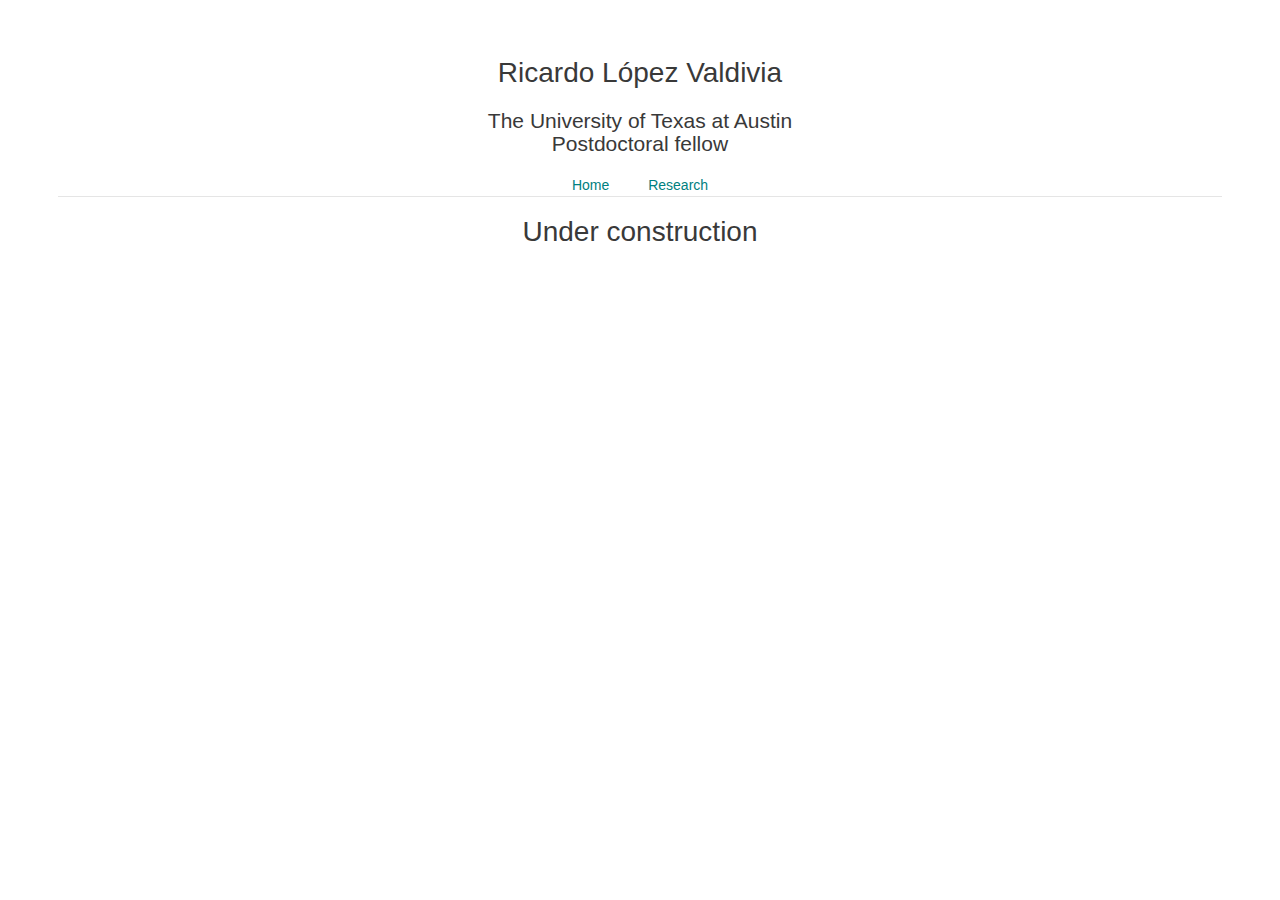
==== research.html @ 1ab2a613 "Update" ====
<!doctype html>
<html>
  <head>
    <meta charset="utf-8">
    <meta http-equiv="X-UA-Compatible" content="chrome=1">
    <title>Research</title>

    <link rel="stylesheet" href="stylesheets/styles.css">
    <link rel="stylesheet" href="stylesheets/pygment_trac.css">
    <meta name="viewport" content="width=device-width">
    <!--[if lt IE 9]>
    <script src="//html5shiv.googlecode.com/svn/trunk/html5.js"></script>
    <![endif]-->
  </head>
<body>
<center>
<h1> Ricardo López Valdivia</h1>
<h2>The University of Texas at Austin  <br> Postdoctoral fellow </h2>
<a href="index.html">Home</a>  &nbsp;&nbsp;    &nbsp;&nbsp;  &nbsp;&nbsp; <a href="research.html">Research</a> </center>

<hr>

<center>
<h1>Under construction</h1>
</center>
</body>
</html>
---- stylesheets/styles.css ----
body {
  background-color: #fff;
  padding:50px;
  font: 14px/1.5 -apple-system, BlinkMacSystemFont, "Segoe UI", Roboto, Oxygen, Ubuntu, Cantarell, "Fira Sans", "Droid Sans", "Helvetica Neue", Arial, sans-serif, "Apple Color Emoji", "Segoe UI Emoji", "Segoe UI Symbol";
  color:#595959;
  font-weight:400;
}

h1, h2, h3, h4, h5, h6 {
  color:#222;
  margin:0 0 20px;
}

p, ul, ol, table, pre, dl {
  margin:0 0 20px;
}

h1, h2, h3 {
  line-height:1.1;
}

h1 {
    color:#393939;
    font-weight: 500;
    font-size=80px
   
}

h2 {
  color:#393939;
  font-weight: 500;
  font-size=80px
}

h3, h4, h5, h6 {
  color:#494949;
  font-weight: 500;
}



a {
  color:#008080;
  text-decoration:none;
}

a:hover {
  color:#069;
}

a small {
  font-size:11px;
  color:#777;
  margin-top:-0.3em;
  display:block;
}

a:hover small {
  color:#777;
}

.wrapper {
  width:860px;
  margin:0 auto;
}

blockquote {
  border-left:1px solid #e5e5e5;
  margin:0;
  padding:0 0 0 20px;
  font-style:italic;
}

code, pre {
  font-family:Monaco, Bitstream Vera Sans Mono, Lucida Console, Terminal, Consolas, Liberation Mono, DejaVu Sans Mono, Courier New, monospace;
  color:#333;
}

pre {
  padding:8px 15px;
  background: #f8f8f8;
  border-radius:5px;
  border:1px solid #e5e5e5;
  overflow-x: auto;
}

table {
  width:100%;
  border-collapse:collapse;
}

th, td {
  text-align:left;
  padding:5px 10px;
  border-bottom:1px solid #e5e5e5;
}

dt {
  color:#444;
  font-weight:500;
}

th {
  color:#444;
}

img {
  max-width:100%;
}

header {
  width:270px;
  float:left;
  position:fixed;
  -webkit-font-smoothing:subpixel-antialiased;
}

header ul {
  list-style:none;
  height:40px;
  padding:0;
  background: #f4f4f4;
  border-radius:5px;
  border:1px solid #e0e0e0;
  width:270px;
}



strong {
  color:#222;
  font-weight:500;
}


section {
  width:500px;
  float:right;
  padding-bottom:50px;
}

small {
  font-size:11px;
}

hr {
  border:0;
  background:#e5e5e5;
  height:1px;
  margin:0 0 20px;
}

footer {
  width:270px;
  float:left;
  position:fixed;
  bottom:50px;
  -webkit-font-smoothing:subpixel-antialiased;
}

@media print, screen and (max-width: 960px) {

  div.wrapper {
    width:auto;
    margin:0;
  }

  header, section, footer {
    float:none;
    position:static;
    width:auto;
  }

  header {
    padding-right:320px;
  }

  section {
    border:1px solid #e5e5e5;
    border-width:1px 0;
    padding:20px 0;
    margin:0 0 20px;
  }

  header a small {
    display:inline;
  }

  header ul {
    position:absolute;
    right:50px;
    top:52px;
  }
}

@media print, screen and (max-width: 720px) {
  body {
    word-wrap:break-word;
  }

  header {
    padding:0;
  }

  header ul, header p.view {
    position:static;
  }

  pre, code {
    word-wrap:normal;
  }
}

@media print, screen and (max-width: 480px) {
  body {
    padding:15px;
  }

  header ul {
    width:99%;
  }

  header li, header ul li + li + li {
    width:33%;
  }
}

@media print {
  body {
    padding:0.4in;
    font-size:12pt;
    color:#444;
  }
}
---- stylesheets/pygment_trac.css ----
.highlight  { background: #ffffff; }
.highlight .c { color: #999988; font-style: italic } /* Comment */
.highlight .err { color: #a61717; background-color: #e3d2d2 } /* Error */
.highlight .k { font-weight: bold } /* Keyword */
.highlight .o { font-weight: bold } /* Operator */
.highlight .cm { color: #999988; font-style: italic } /* Comment.Multiline */
.highlight .cp { color: #999999; font-weight: bold } /* Comment.Preproc */
.highlight .c1 { color: #999988; font-style: italic } /* Comment.Single */
.highlight .cs { color: #999999; font-weight: bold; font-style: italic } /* Comment.Special */
.highlight .gd { color: #000000; background-color: #ffdddd } /* Generic.Deleted */
.highlight .gd .x { color: #000000; background-color: #ffaaaa } /* Generic.Deleted.Specific */
.highlight .ge { font-style: italic } /* Generic.Emph */
.highlight .gr { color: #aa0000 } /* Generic.Error */
.highlight .gh { color: #999999 } /* Generic.Heading */
.highlight .gi { color: #000000; background-color: #ddffdd } /* Generic.Inserted */
.highlight .gi .x { color: #000000; background-color: #aaffaa } /* Generic.Inserted.Specific */
.highlight .go { color: #888888 } /* Generic.Output */
.highlight .gp { color: #555555 } /* Generic.Prompt */
.highlight .gs { font-weight: bold } /* Generic.Strong */
.highlight .gu { color: #800080; font-weight: bold; } /* Generic.Subheading */
.highlight .gt { color: #aa0000 } /* Generic.Traceback */
.highlight .kc { font-weight: bold } /* Keyword.Constant */
.highlight .kd { font-weight: bold } /* Keyword.Declaration */
.highlight .kn { font-weight: bold } /* Keyword.Namespace */
.highlight .kp { font-weight: bold } /* Keyword.Pseudo */
.highlight .kr { font-weight: bold } /* Keyword.Reserved */
.highlight .kt { color: #445588; font-weight: bold } /* Keyword.Type */
.highlight .m { color: #009999 } /* Literal.Number */
.highlight .s { color: #d14 } /* Literal.String */
.highlight .na { color: #008080 } /* Name.Attribute */
.highlight .nb { color: #0086B3 } /* Name.Builtin */
.highlight .nc { color: #445588; font-weight: bold } /* Name.Class */
.highlight .no { color: #008080 } /* Name.Constant */
.highlight .ni { color: #800080 } /* Name.Entity */
.highlight .ne { color: #990000; font-weight: bold } /* Name.Exception */
.highlight .nf { color: #990000; font-weight: bold } /* Name.Function */
.highlight .nn { color: #555555 } /* Name.Namespace */
.highlight .nt { color: #000080 } /* Name.Tag */
.highlight .nv { color: #008080 } /* Name.Variable */
.highlight .ow { font-weight: bold } /* Operator.Word */
.highlight .w { color: #bbbbbb } /* Text.Whitespace */
.highlight .mf { color: #009999 } /* Literal.Number.Float */
.highlight .mh { color: #009999 } /* Literal.Number.Hex */
.highlight .mi { color: #009999 } /* Literal.Number.Integer */
.highlight .mo { color: #009999 } /* Literal.Number.Oct */
.highlight .sb { color: #d14 } /* Literal.String.Backtick */
.highlight .sc { color: #d14 } /* Literal.String.Char */
.highlight .sd { color: #d14 } /* Literal.String.Doc */
.highlight .s2 { color: #d14 } /* Literal.String.Double */
.highlight .se { color: #d14 } /* Literal.String.Escape */
.highlight .sh { color: #d14 } /* Literal.String.Heredoc */
.highlight .si { color: #d14 } /* Literal.String.Interpol */
.highlight .sx { color: #d14 } /* Literal.String.Other */
.highlight .sr { color: #009926 } /* Literal.String.Regex */
.highlight .s1 { color: #d14 } /* Literal.String.Single */
.highlight .ss { color: #990073 } /* Literal.String.Symbol */
.highlight .bp { color: #999999 } /* Name.Builtin.Pseudo */
.highlight .vc { color: #008080 } /* Name.Variable.Class */
.highlight .vg { color: #008080 } /* Name.Variable.Global */
.highlight .vi { color: #008080 } /* Name.Variable.Instance */
.highlight .il { color: #009999 } /* Literal.Number.Integer.Long */

.type-csharp .highlight .k { color: #0000FF }
.type-csharp .highlight .kt { color: #0000FF }
.type-csharp .highlight .nf { color: #000000; font-weight: normal }
.type-csharp .highlight .nc { color: #2B91AF }
.type-csharp .highlight .nn { color: #000000 }
.type-csharp .highlight .s { color: #A31515 }
.type-csharp .highlight .sc { color: #A31515 }
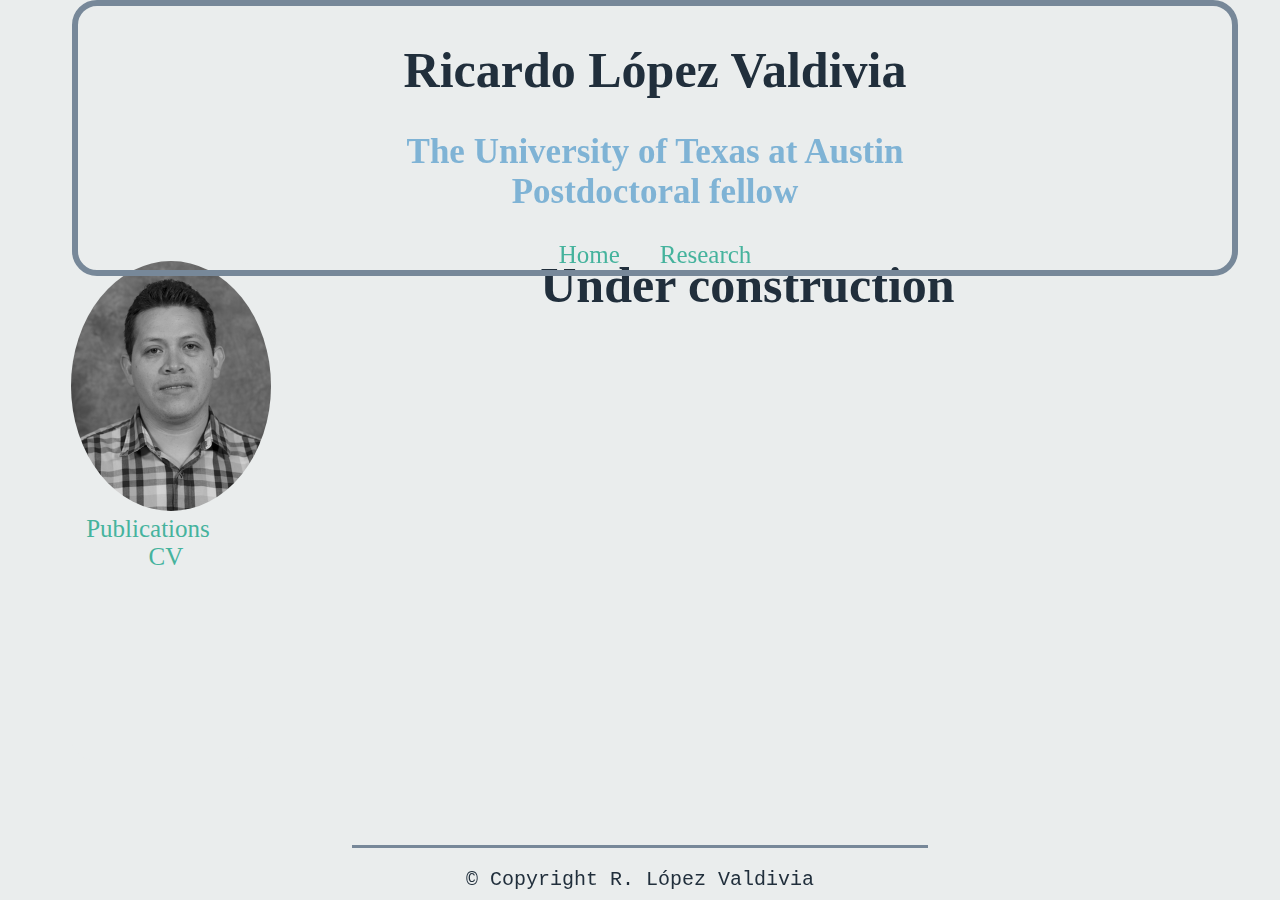
==== commit 846c21fc: "init commit" ====
--- a/research.html
+++ b/research.html
@@ -12,17 +12,37 @@
     <script src="//html5shiv.googlecode.com/svn/trunk/html5.js"></script>
     <![endif]-->
   </head>
+
 <body>
+
+<div class="header-content">
+<div class="header">
 <center>
 <h1> Ricardo López Valdivia</h1>
-<h2>The University of Texas at Austin  <br> Postdoctoral fellow </h2>
-<a href="index.html">Home</a>  &nbsp;&nbsp;    &nbsp;&nbsp;  &nbsp;&nbsp; <a href="research.html">Research</a> </center>
+<h2>    The University of Texas at Austin  <br> Postdoctoral fellow </h2>
+<a href="index.html">Home</a>  &nbsp;&nbsp;    &nbsp;&nbsp;  &nbsp;&nbsp; <a href="research.html">Research</a> </center> 
 
-<hr>
+</div>
+</div>
 
+<aside>
 <center>
-<h1>Under construction</h1>
+
+<img src='pics/me-bw.jpg' alt:"photo of me" width="200" height="250"><br>
+<a href="https://ui.adsabs.harvard.edu/public-libraries/Tk44fOp6SC6PSocetpSF9g" target='_blank'>Publications</a>  &nbsp;&nbsp;    &nbsp;&nbsp;  &nbsp;&nbsp; <a href="cv_breve.pdf" target='_blank'>CV</a> </center> 
 </center>
+</aside>
+
+<section>  
+<h1 align='center'>Under construction</h1>
+</center>
+</section>
+
+<div class="footer">
+<hr class="small">
+<p style="font-family:courier; font-size:20px;">&copy; Copyright R. López Valdivia </p>
+
+
 </body>
 </html>  
 
--- a/stylesheets/styles.css
+++ b/stylesheets/styles.css
@@ -1,234 +1,108 @@
 body {
-  background-color: #fff;
-  padding:50px;
-  font: 14px/1.5 -apple-system, BlinkMacSystemFont, "Segoe UI", Roboto, Oxygen, Ubuntu, Cantarell, "Fira Sans", "Droid Sans", "Helvetica Neue", Arial, sans-serif, "Apple Color Emoji", "Segoe UI Emoji", "Segoe UI Symbol";
-  color:#595959;
-  font-weight:400;
-}
-
-h1, h2, h3, h4, h5, h6 {
-  color:#222;
-  margin:0 0 20px;
-}
-
-p, ul, ol, table, pre, dl {
-  margin:0 0 20px;
-}
-
-h1, h2, h3 {
-  line-height:1.1;
+    background-color: #EAEDED;
+    
 }
 
 h1 {
-    color:#393939;
-    font-weight: 500;
-    font-size=80px
-   
+   font-size: 50px;
+   color: #212F3C;
 }
 
 h2 {
-  color:#393939;
-  font-weight: 500;
-  font-size=80px
-}
-
-h3, h4, h5, h6 {
-  color:#494949;
-  font-weight: 500;
+    font-size: 35px;
+    color: #7FB3D5;
 }
 
 
-
-a {
-  color:#008080;
-  text-decoration:none;
-}
-
-a:hover {
-  color:#069;
-}
-
-a small {
-  font-size:11px;
-  color:#777;
-  margin-top:-0.3em;
-  display:block;
-}
-
-a:hover small {
-  color:#777;
-}
-
-.wrapper {
-  width:860px;
-  margin:0 auto;
-}
-
-blockquote {
-  border-left:1px solid #e5e5e5;
-  margin:0;
-  padding:0 0 0 20px;
-  font-style:italic;
-}
-
-code, pre {
-  font-family:Monaco, Bitstream Vera Sans Mono, Lucida Console, Terminal, Consolas, Liberation Mono, DejaVu Sans Mono, Courier New, monospace;
-  color:#333;
-}
-
-pre {
-  padding:8px 15px;
-  background: #f8f8f8;
-  border-radius:5px;
-  border:1px solid #e5e5e5;
-  overflow-x: auto;
-}
-
-table {
-  width:100%;
-  border-collapse:collapse;
-}
-
-th, td {
-  text-align:left;
-  padding:5px 10px;
-  border-bottom:1px solid #e5e5e5;
-}
-
-dt {
-  color:#444;
-  font-weight:500;
-}
-
-th {
-  color:#444;
-}
-
-img {
-  max-width:100%;
-}
-
-header {
-  width:270px;
-  float:left;
-  position:fixed;
-  -webkit-font-smoothing:subpixel-antialiased;
-}
-
-header ul {
-  list-style:none;
-  height:40px;
-  padding:0;
-  background: #f4f4f4;
-  border-radius:5px;
-  border:1px solid #e0e0e0;
-  width:270px;
+.backimage {
+    background-image: url('../pics/IMG_0580-2.jpg');
+    background-repeat: no-repeat;
+    border: 1px solid blue;
+    width: 600px;
+    height: 300px;
+    order:2;
 }
 
 
+.header-content{width:100%; position:fixed; top:0px;}
 
-strong {
-  color:#222;
-  font-weight:500;
+.header {
+  width:90%;  
+  text-align: center;
+/*  background-image:url("../pics/IMG_0580-2.jpg"); 
+  background-repeat: no-repeat;/*#f59b42; /*#ffffff; 
+  background-position: center;
+  background-width: 600px; */
+  height:10%;
+  padding:1px;
+  border: 6px solid #778899;
+  border-radius: 25px;
+  margin-left:5%;
+}
+
+a {
+  text-decoration:none;
+  color:#45B39D;
+  font-size:25px;
+}
+
+hr.large {
+    height: 5px;
+    width:90%;
+    background-color:#1777bf;
+    border:none;
 }
 
 
-section {
-  width:500px;
-  float:right;
-  padding-bottom:50px;
+hr.small {
+    height: 3px;
+    width:45%;
+    background-color:#778899;
+    border:none;
 }
 
-small {
-  font-size:11px;
+.footer {
+  position: fixed;
+  left: 0;
+  bottom: 0;
+  width: 100%;
+  height: 7%;
+  text-align: center;
+  display: inline-block;
 }
 
-hr {
-  border:0;
-  background:#e5e5e5;
-  height:1px;
-  margin:0 0 20px;
+section {
+    margin-top:17%;
+    width: 75%;
+    background: #EAEDED;
+    margin-right:4%;
+    float:right;
+    height:30%;
+    overflow: scroll;
+    
+}
+aside {
+    margin-top:20%;
+    float: left;  
+    width: 15%;
+    background: #EAEDED;
+    margin-left:5%;
+    height: 500px;
+    border-radius: 25px;
 }
 
-footer {
-  width:270px;
-  float:left;
-  position:fixed;
-  bottom:50px;
-  -webkit-font-smoothing:subpixel-antialiased;
+              
+img {
+  border-radius: 50%;
 }
 
-@media print, screen and (max-width: 960px) {
+p {
+  font-size:25px;
+  color: #212F3C
 
-  div.wrapper {
-    width:auto;
-    margin:0;
-  }
-
-  header, section, footer {
-    float:none;
-    position:static;
-    width:auto;
-  }
-
-  header {
-    padding-right:320px;
-  }
-
-  section {
-    border:1px solid #e5e5e5;
-    border-width:1px 0;
-    padding:20px 0;
-    margin:0 0 20px;
-  }
-
-  header a small {
-    display:inline;
-  }
-
-  header ul {
-    position:absolute;
-    right:50px;
-    top:52px;
-  }
 }
 
-@media print, screen and (max-width: 720px) {
-  body {
-    word-wrap:break-word;
-  }
-
-  header {
-    padding:0;
-  }
-
-  header ul, header p.view {
-    position:static;
-  }
-
-  pre, code {
-    word-wrap:normal;
-  }
+ul {
+   font-size:22px;
+  color: #212F3C 
 }
-
-@media print, screen and (max-width: 480px) {
-  body {
-    padding:15px;
-  }
-
-  header ul {
-    width:99%;
-  }
-
-  header li, header ul li + li + li {
-    width:33%;
-  }
-}
-
-@media print {
-  body {
-    padding:0.4in;
-    font-size:12pt;
-    color:#444;
-  }
-}
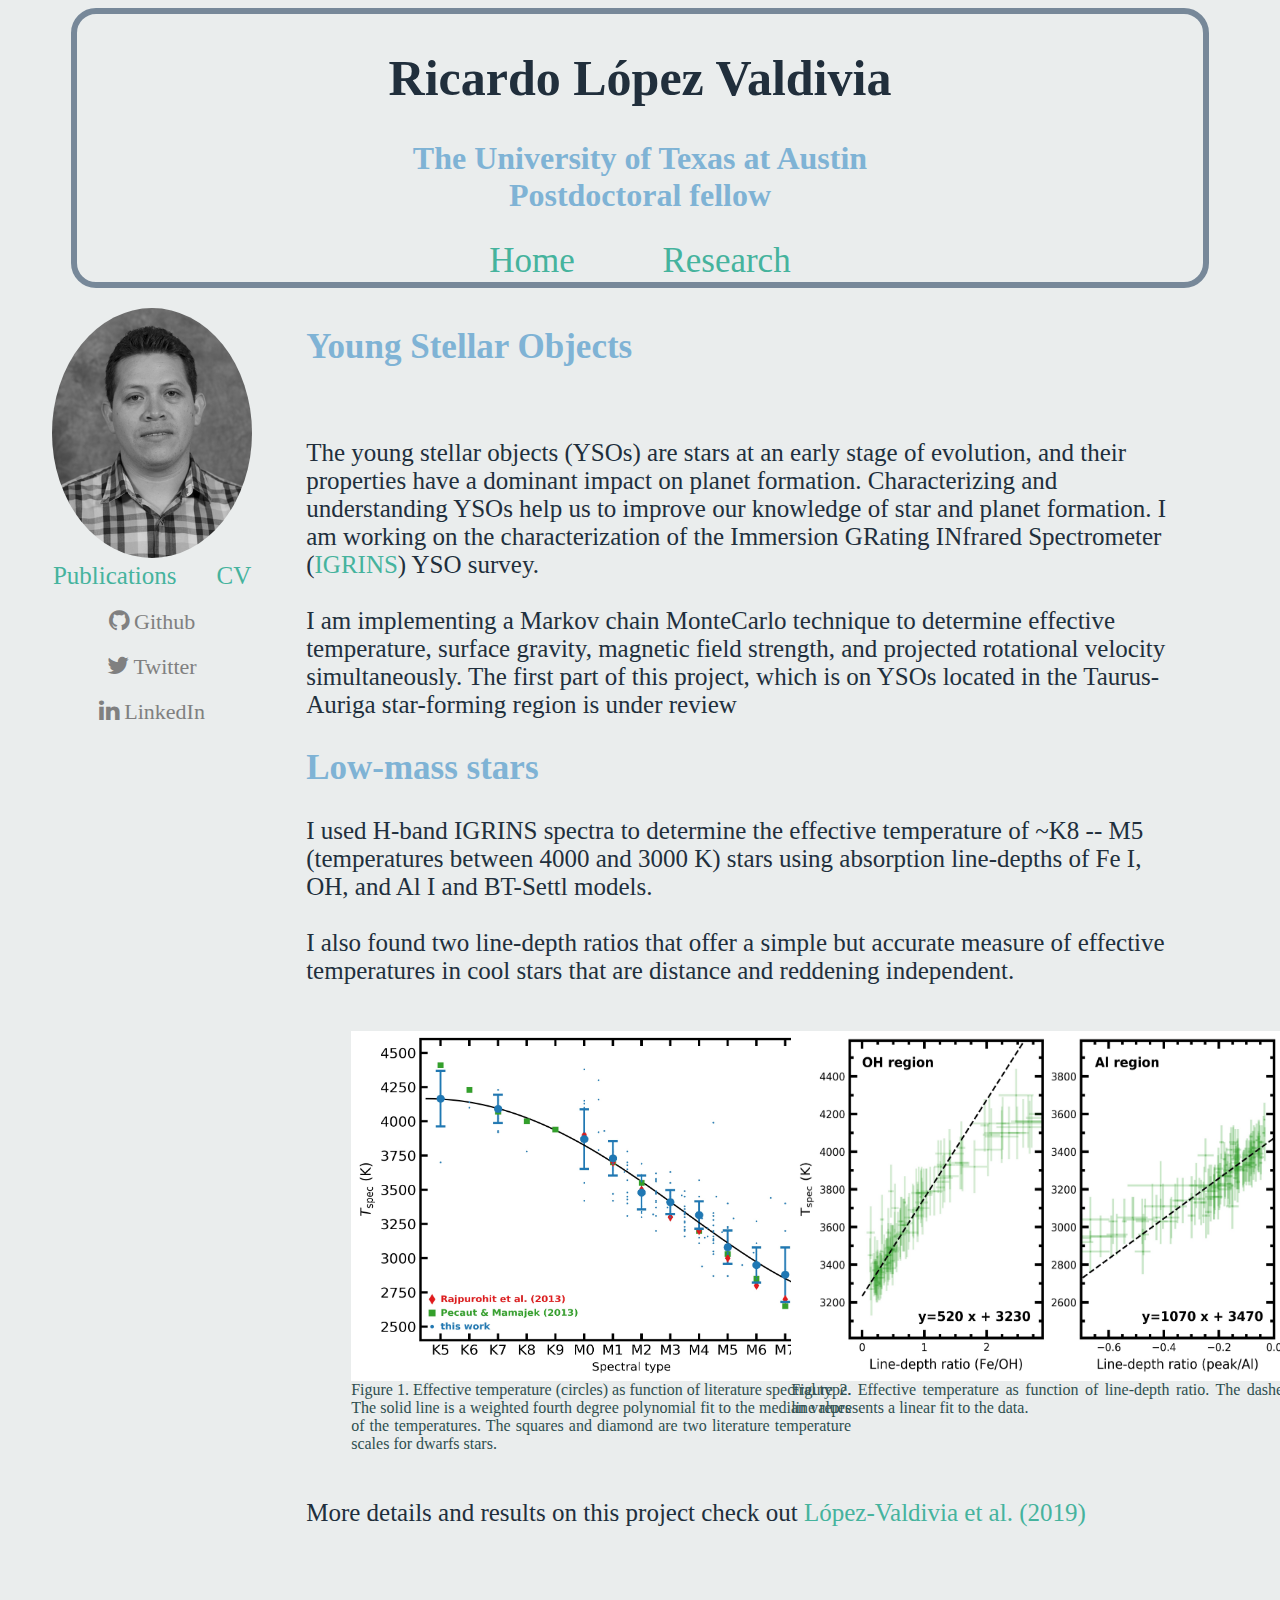
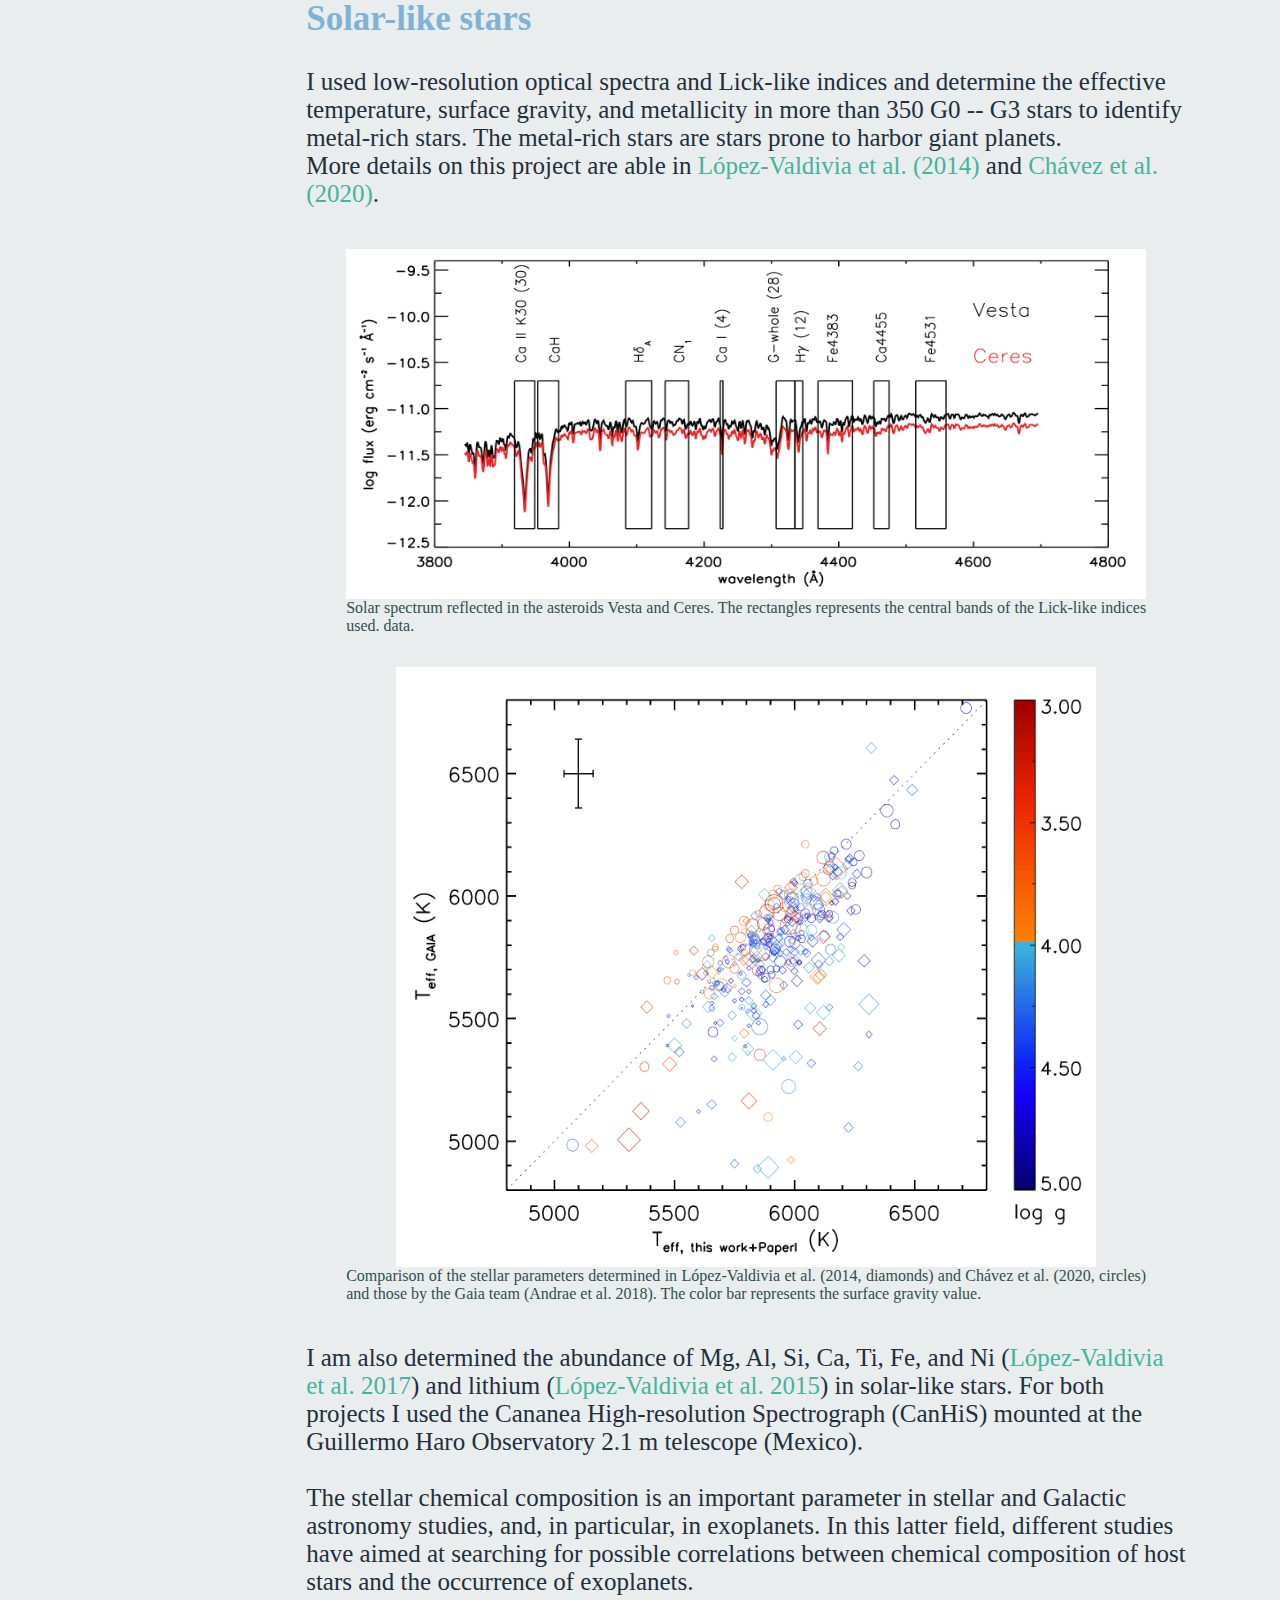
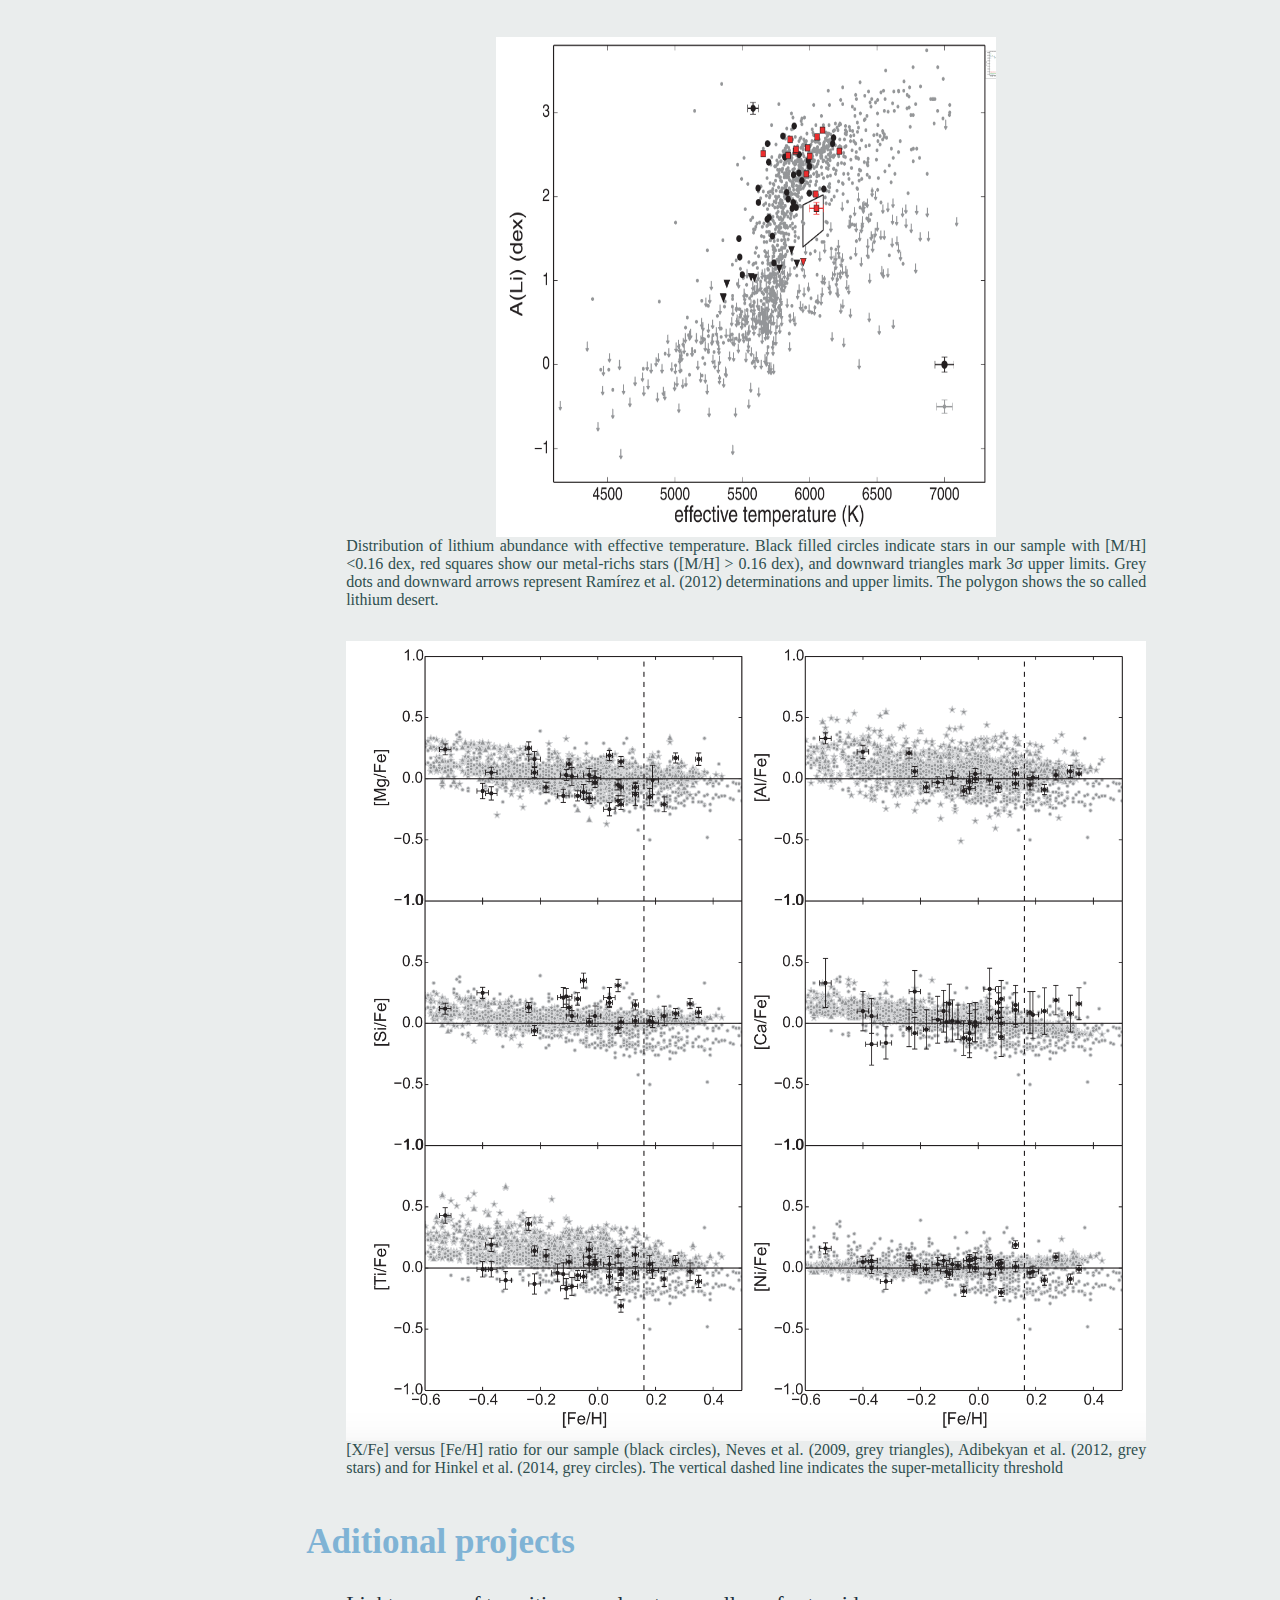
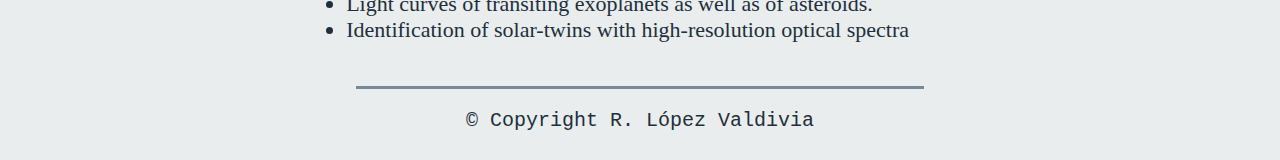
==== commit 780621d6: "Updated" ====
--- a/research.html
+++ b/research.html
@@ -1,49 +1,201 @@
+<!DOCTYPE html>
+<html lang="en">
+<head>
+<title>CSS Template</title>
+<meta charset="utf-8">
+<meta name="viewport" content="width=device-width, initial-scale=1">
 <!doctype html>
 <html>
-  <head>
-    <meta charset="utf-8">
-    <meta http-equiv="X-UA-Compatible" content="chrome=1">
-    <title>Research</title>
-
-    <link rel="stylesheet" href="stylesheets/styles.css">
-    <link rel="stylesheet" href="stylesheets/pygment_trac.css">
-    <meta name="viewport" content="width=device-width">
-    <!--[if lt IE 9]>
-    <script src="//html5shiv.googlecode.com/svn/trunk/html5.js"></script>
-    <![endif]-->
-  </head>
+<head>
+<meta charset="utf-8">
+<meta http-equiv="X-UA-Compatible" content="chrome=1">
+<title>R. Lopez-Valdivia</title>
+<link rel="stylesheet" href="stylesheets/styles.css">
+<link rel="stylesheet" href="https://cdnjs.cloudflare.com/ajax/libs/font-awesome/4.7.0/css/font-awesome.min.css">
+<meta name="viewport" content="width=device-width">
+</head>
 
 <body>
 
-<div class="header-content">
-<div class="header">
-<center>
+<!-- ============================== -->
+<!-- Seccion del header -->
+<!-- ============================== -->
+
+<header>
 <h1> Ricardo López Valdivia</h1>
-<h2>    The University of Texas at Austin  <br> Postdoctoral fellow </h2>
+<h2 style="font-size:32px">    The University of Texas at Austin  <br> Postdoctoral fellow </h2>
 <a href="index.html">Home</a>  &nbsp;&nbsp;    &nbsp;&nbsp;  &nbsp;&nbsp; <a href="research.html">Research</a> </center> 
-
-</div>
-</div>
-
-<aside>
-<center>
-
-<img src='pics/me-bw.jpg' alt:"photo of me" width="200" height="250"><br>
-<a href="https://ui.adsabs.harvard.edu/public-libraries/Tk44fOp6SC6PSocetpSF9g" target='_blank'>Publications</a>  &nbsp;&nbsp;    &nbsp;&nbsp;  &nbsp;&nbsp; <a href="cv_breve.pdf" target='_blank'>CV</a> </center> 
-</center>
-</aside>
-
-<section>  
-<h1 align='center'>Under construction</h1>
-</center>
+</header>
+
+<!-- ============================== -->
+<!-- Seccion lateral -->
+<!-- ============================== -->
+
+<section>
+  <nav>
+  <center>
+   <img src='pics/me-bw.jpg' alt:"photo of me" width="200" height="250"><br>
+<a href="https://ui.adsabs.harvard.edu/public-libraries/Tk44fOp6SC6PSocetpSF9g" target='_blank' style="font-size:25px">Publications</a>  &nbsp;&nbsp;    &nbsp;&nbsp;  &nbsp;&nbsp; <a href="cv_brevejul.pdf" target='_blank' style="font-size:25px">CV</a> </center> 
+<br>
+<center>
+<a href="https://github.com/rlopezvaldivia" target='_blank'>
+<i class="fa fa-github" style="font-size:24px;color:gray"></i></a> <a href="https://github.com/rlopezvaldivia" target='_blank' style="color:gray;font-size:22px">Github</a>  <br> <br>
+<a href="https://twitter.com/rlopezvaldivia" target='_blank'>
+<i class="fa fa-twitter" style="font-size:24px;color:gray"></i></a> <a href="https://twitter.com/rlopezvaldivia" target='_blank' style="font-size:22px;color:gray;">Twitter</a> <br> <br>
+<a href="https://www.linkedin.com/in/rlopezvaldivia/" target='_blank'>
+<i class="fa fa-linkedin" style="font-size:24px;color:gray"></i></a> <a href="https://www.linkedin.com/in/rlopezvaldivia/" target='_blank' style="font-size:22px;color:gray;">LinkedIn</a>
+</center>
+</nav>
+
+<!-- ============================== -->
+<!-- Seccion de texto -->
+<!-- ============================== -->
+
+<article>
+
+<h2 style="font-size:35px;font-family:palatino;"> Young Stellar Objects</h2> <br>
+<p>The young stellar objects (YSOs) are stars at an early stage of evolution, and their
+properties have a dominant impact on planet formation. Characterizing
+and understanding YSOs help us to improve our knowledge of star and
+planet formation.
+I am working on the characterization of the Immersion GRating INfrared Spectrometer (<a href='https://www.as.utexas.edu/astronomy/research/people/jaffe/igrins.html' target='blank'>IGRINS</a>) YSO survey.<br><br>
+I am implementing a Markov chain MonteCarlo technique to determine effective temperature, surface gravity, magnetic field strength, and projected rotational velocity simultaneously. The first part of this
+project, which is on YSOs located in the Taurus-Auriga star-forming
+region is under review
+</p>
+
+<h2 style="font-size:35px;font-family:palatino;">Low-mass stars</h2>
+<p>
+I used H-band IGRINS spectra to determine the effective temperature of ~K8 -- M5 (temperatures between 4000 and 3000 K) stars using absorption line-depths of Fe I, OH, and Al I and BT-Settl models.<br><br>
+
+I also found two line-depth ratios that offer a simple but accurate measure of effective temperatures in cool stars that are distance and reddening independent. 
+
+<div class="row">
+<div class="column">
+<figure>
+<img src='pics/scales.jpg' alt:"photo of me" width="500" height="350"
+style="border-radius:0%">
+<figcaption> Figure 1. Effective temperature
+  (circles) as function of literature spectral type. The solid line is
+  a weighted fourth degree polynomial fit to the median values of the
+  temperatures. The squares and diamond are two literature temperature
+  scales for dwarfs stars.
+</figcaption>
+</figure>
+
+</div>
+<div class="column">
+<figure>
+<img src='pics/ratios.jpg' alt:"photo of me" width="500" height="350"
+style="border-radius:0%">
+<figcaption style="color: #2F4F4F;"> Figure 2. Effective temperature as function of
+line-depth ratio. The dashed line represents a linear fit to the
+data. </figcaption>
+</figure>
+</div>
+</div>
+<p>
+More details and results on this project check out <a
+href='https://ui.adsabs.harvard.edu/abs/2019ApJ...879..105L/abstract'
+target='blank'>López-Valdivia et al. (2019)</a> 
+
+</p>
+<br>
+<h2 style="font-size:35px;font-family:palatino;">Solar-like stars</h2>
+<p>
+I used low-resolution optical spectra and Lick-like indices and
+determine the effective temperature, surface gravity, and metallicity
+in more than 350 G0 -- G3 stars  to identify metal-rich stars.  The
+metal-rich stars are stars prone to harbor giant planets.<br>
+More details on this project are able in <a
+href='https://ui.adsabs.harvard.edu/abs/2014MNRAS.444.2251L/abstract'
+target='blank'>López-Valdivia et al. (2014)</a>  and <a
+href='https://ui.adsabs.harvard.edu/abs/2020MNRAS.493.5807C/abstract'
+target='blank'>Chávez et al. (2020)</a>. <br> 
+
+<center>
+<figure>
+<img src='pics/vesta.png' alt:"photo of me" width="800" height= "350"
+style="border-radius:0%">
+<figcaption style="color: #2F4F4F;"> Solar spectrum reflected in the
+asteroids Vesta and Ceres. The rectangles represents the central bands
+of the Lick-like indices used.
+data. </figcaption>
+</figure>
+</center>
+
+<center>
+<figure>
+<img src='pics/comparison.png' alt:"photo of me" width="700" height= "600"
+style="border-radius:0%">
+<figcaption style="color: #2F4F4F;"> Comparison of the stellar
+parameters determined in López-Valdivia et al. (2014, diamonds) and Chávez et
+al. (2020, circles) and those by the Gaia team (Andrae et
+al. 2018). The color bar represents the surface gravity value. </figcaption>
+</figure>
+</center>
+
+<p>
+I am also determined the abundance of Mg, Al, Si, Ca, Ti, Fe, and Ni (<a
+href='https://ui.adsabs.harvard.edu/abs/2017MNRAS.467.2412L/abstract'
+target='blank'>López-Valdivia et al. 2017</a>) and lithium (<a
+href='https://ui.adsabs.harvard.edu/abs/2015MNRAS.451.4368L/abstract'
+target='blank'>López-Valdivia et al. 2015</a>) in solar-like
+stars. For both projects I used the Cananea High-resolution
+Spectrograph (CanHiS) mounted at the Guillermo Haro Observatory 2.1 m
+telescope (Mexico).<br><br>
+The stellar chemical composition is an important parameter in
+stellar and Galactic astronomy studies, and, in particular, in exoplanets. In this latter field, different studies
+have aimed at searching for possible correlations between chemical
+composition of host stars and the occurrence of
+exoplanets. 
+</p>
+
+<center>
+<figure>
+<img src='pics/litio.png' alt:"photo of me" width="500" height= "500"
+style="border-radius:0%">
+<figcaption style="color: #2F4F4F;">
+Distribution of lithium abundance with effective temperature. Black filled circles
+indicate stars in our sample with [M/H]<0.16 dex, red squares show our
+metal-richs stars ([M/H] > 0.16 dex), and downward triangles mark 3&sigma; upper limits. Grey dots and
+downward arrows represent Ramírez et al. (2012) determinations and
+upper limits. The polygon shows the so called lithium desert.
+</figcaption>
+</figure>
+</center>
+
+<center>
+<figure>
+<img src='pics/elements.png' alt:"photo of me" width="800" height= "800"
+style="border-radius:0%">
+<figcaption style="color: #2F4F4F;"> [X/Fe] versus [Fe/H] ratio for
+our sample (black circles), Neves et al. (2009, grey triangles),
+Adibekyan et al. (2012, grey stars) and for Hinkel et al. (2014, grey
+circles). The vertical dashed line indicates the super-metallicity
+threshold
+</figcaption>
+</figure>
+</center>
+
+
+<h2 style="font-size:35px;font-family:palatino;">Aditional
+projects</h2>
+<p>
+<ul>
+<li>Light curves of transiting exoplanets as well as of
+  asteroids.</li>
+<li>Identification of solar-twins with high-resolution optical spectra</li>
+</ul>  
+</p>
+</article>
 </section>
 
-<div class="footer">
+
+<div class= "footer">
 <hr class="small">
 <p style="font-family:courier; font-size:20px;">&copy; Copyright R. López Valdivia </p>
-
+</div>
 
 </body>
-</html>  
-
-
+</html>
--- a/stylesheets/styles.css
+++ b/stylesheets/styles.css
@@ -1,6 +1,84 @@
+* {
+  box-sizing: border-box;
+}
+
 body {
-    background-color: #EAEDED;
-    
+  background-color: #EAEDED;
+}
+
+/* Style the header */
+header {
+  background-color: #EAEDED;
+  text-align: center;
+  font-size: 35px;
+  color: white;
+  border: 6px solid #778899;
+  border-radius: 25px;
+  margin-left:5%;
+  width:90%;  
+  height:10%;
+  padding:1px;
+}
+
+/* Container for flexboxes */
+section {
+  display: -webkit-flex;
+  display: flex;
+}
+
+/* Style the navigation menu */
+nav {
+  -webkit-flex: 1;
+  -ms-flex: 1;
+  flex: 1;
+  padding: 20px;
+  background-color: #EAEDED
+}
+
+/* Style the list inside the menu */
+nav ul {
+  list-style-type: none;
+  padding: 0;
+}
+
+/* Style the content */
+article {
+  -webkit-flex: 3;
+  -ms-flex: 3;
+  flex: 3;
+  background-color: #EAEDED;
+  padding: 10px;
+  margin-right: 6%;
+}
+
+/* Style the footer */
+/* footer {
+  position: relative; 
+  left: 0;
+  bottom: 0;
+  width: 100%;
+  height: 7%;
+  text-align: center;
+  display: inline-block;
+  
+} */
+
+.footer {
+  position: relative;
+  left: 0;
+  bottom: 0;
+  width: 100%;
+  height: 7%;
+  text-align: center;
+  display: inline-block;
+}
+
+/* Responsive layout - makes the menu and the content (inside the section) sit on top of each other instead of next to each other */
+@media (max-width: 600px) {
+  section {
+    -webkit-flex-direction: column;
+    flex-direction: column;
+  }
 }
 
 h1 {
@@ -9,91 +87,25 @@
 }
 
 h2 {
-    font-size: 35px;
+    font-size: 28px;
     color: #7FB3D5;
-}
-
-
-.backimage {
-    background-image: url('../pics/IMG_0580-2.jpg');
-    background-repeat: no-repeat;
-    border: 1px solid blue;
-    width: 600px;
-    height: 300px;
-    order:2;
-}
-
-
-.header-content{width:100%; position:fixed; top:0px;}
-
-.header {
-  width:90%;  
-  text-align: center;
-/*  background-image:url("../pics/IMG_0580-2.jpg"); 
-  background-repeat: no-repeat;/*#f59b42; /*#ffffff; 
-  background-position: center;
-  background-width: 600px; */
-  height:10%;
-  padding:1px;
-  border: 6px solid #778899;
-  border-radius: 25px;
-  margin-left:5%;
 }
 
 a {
   text-decoration:none;
   color:#45B39D;
-  font-size:25px;
+  font-size:25x;
 }
 
-hr.large {
-    height: 5px;
-    width:90%;
-    background-color:#1777bf;
-    border:none;
+img {
+  border-radius: 50%;
 }
-
 
 hr.small {
     height: 3px;
     width:45%;
     background-color:#778899;
     border:none;
-}
-
-.footer {
-  position: fixed;
-  left: 0;
-  bottom: 0;
-  width: 100%;
-  height: 7%;
-  text-align: center;
-  display: inline-block;
-}
-
-section {
-    margin-top:17%;
-    width: 75%;
-    background: #EAEDED;
-    margin-right:4%;
-    float:right;
-    height:30%;
-    overflow: scroll;
-    
-}
-aside {
-    margin-top:20%;
-    float: left;  
-    width: 15%;
-    background: #EAEDED;
-    margin-left:5%;
-    height: 500px;
-    border-radius: 25px;
-}
-
-              
-img {
-  border-radius: 50%;
 }
 
 p {
@@ -106,3 +118,37 @@
    font-size:22px;
   color: #212F3C 
 }
+
+.left {
+ float: left;
+ padding: 0 10px 0 0;}
+
+.right {
+ float: right;
+ padding: 10px 0 0 0;}
+
+.column {
+  float: left;
+  width: 50%;
+  padding: 5px;
+}
+
+/* Clear floats after image containers */
+.row::after {
+  content: "";
+  clear: both;
+  display: table;
+}
+
+
+figure {
+    display: inline-block;
+    
+}
+figure img {
+    vertical-align: top;
+}
+figure figcaption {
+    text-align: justify;
+    color: #2F4F4F;"
+}
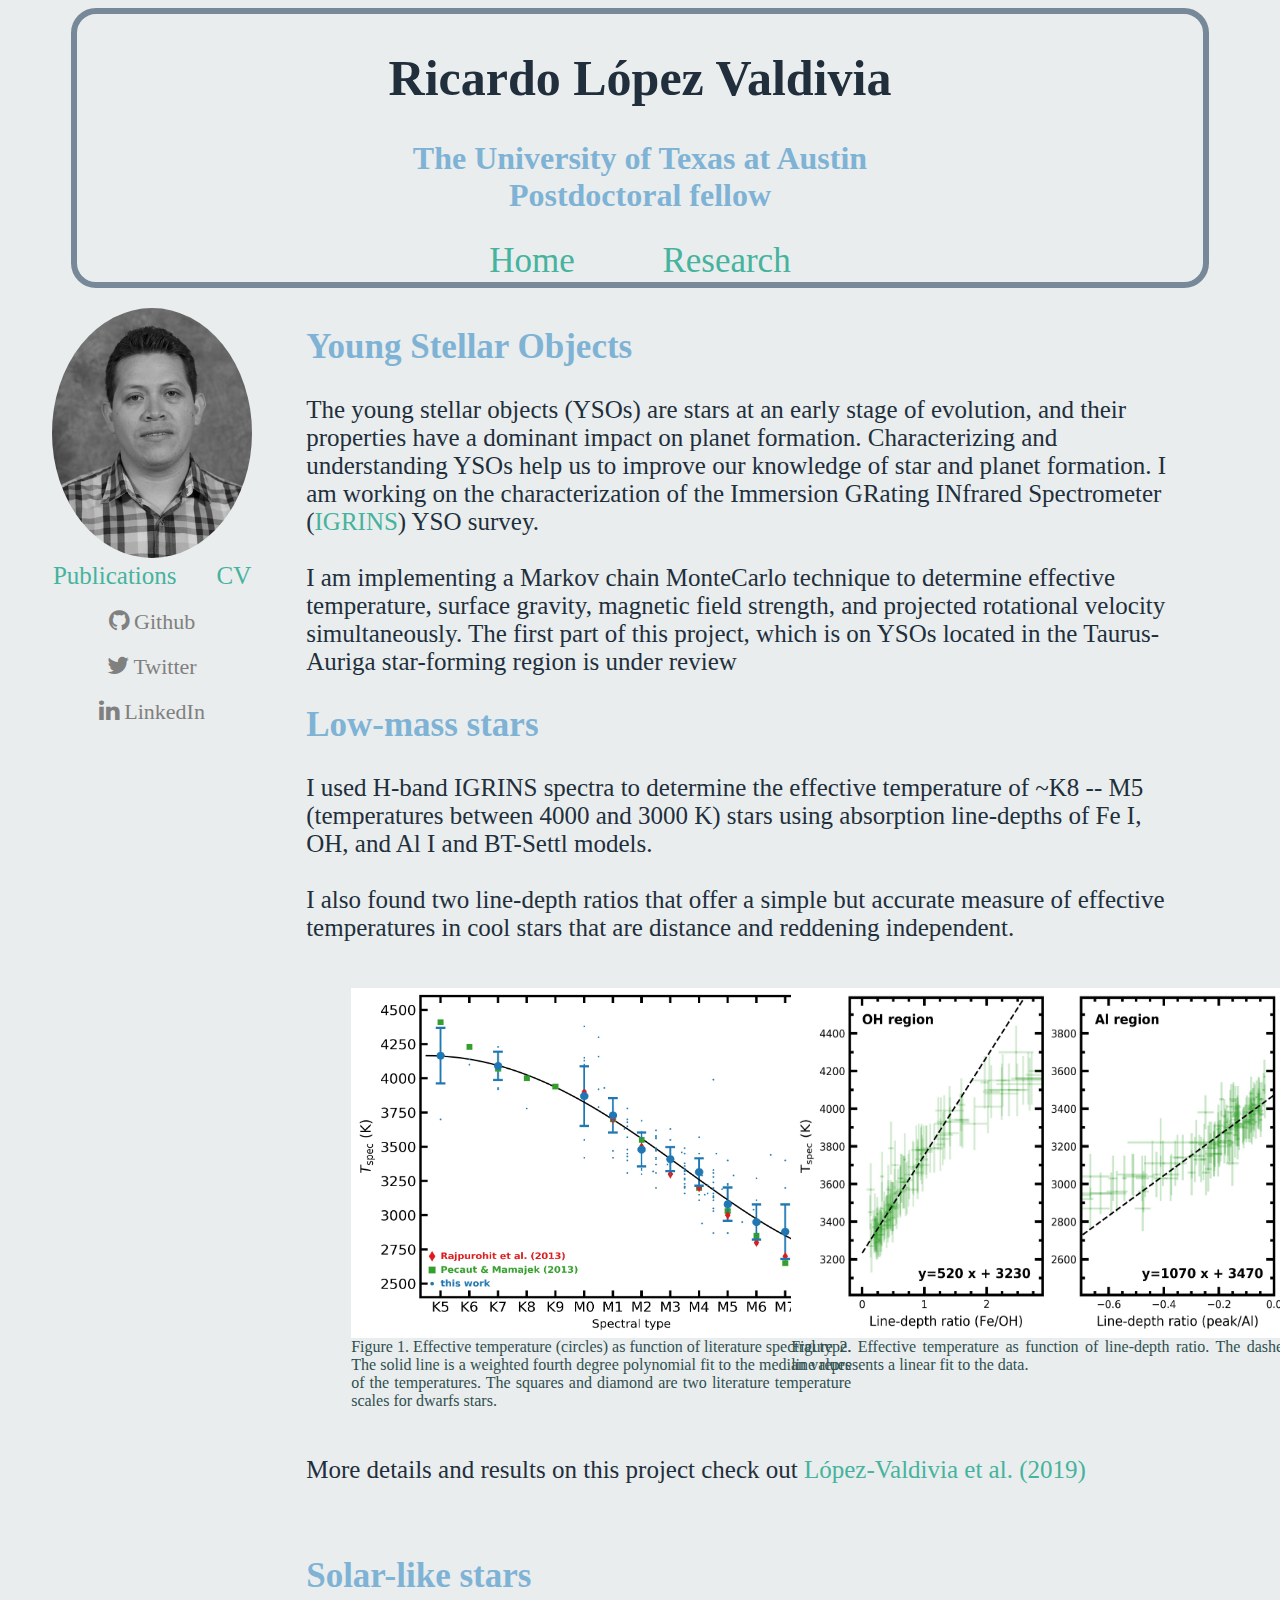
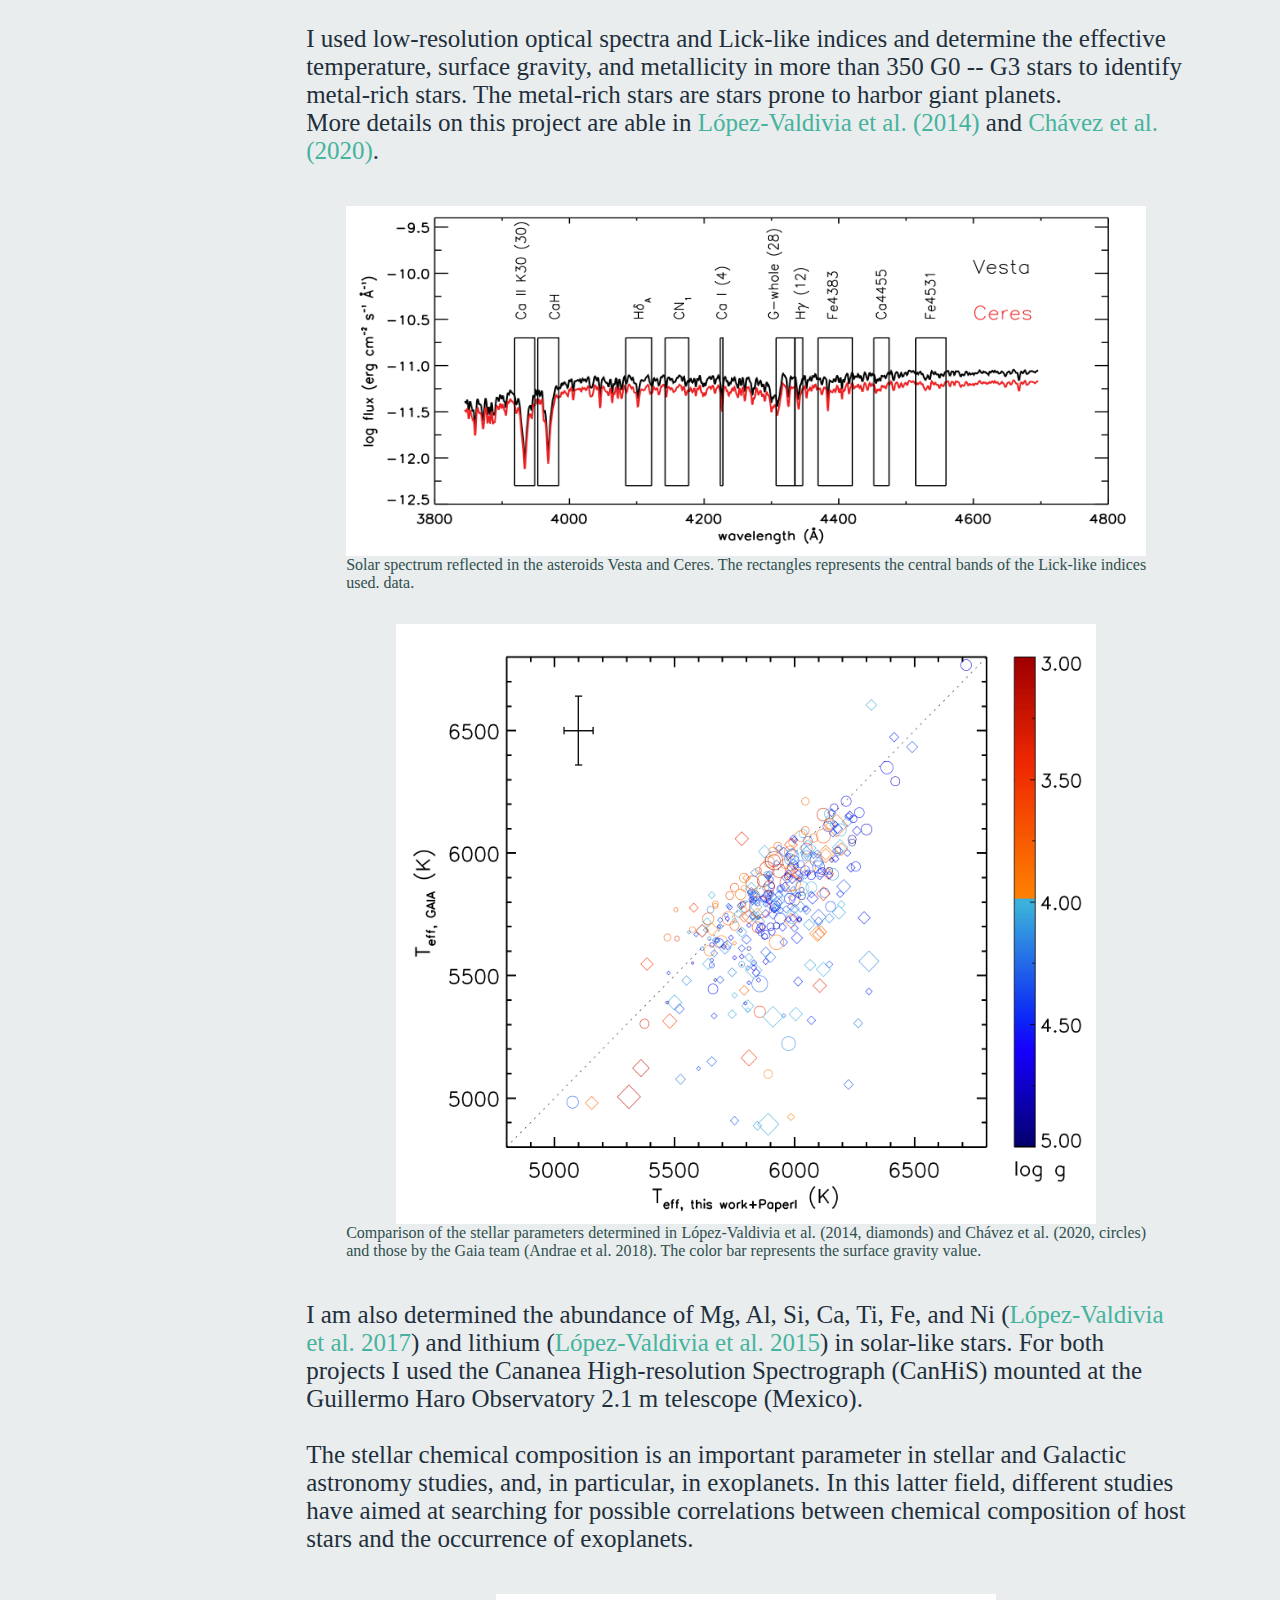
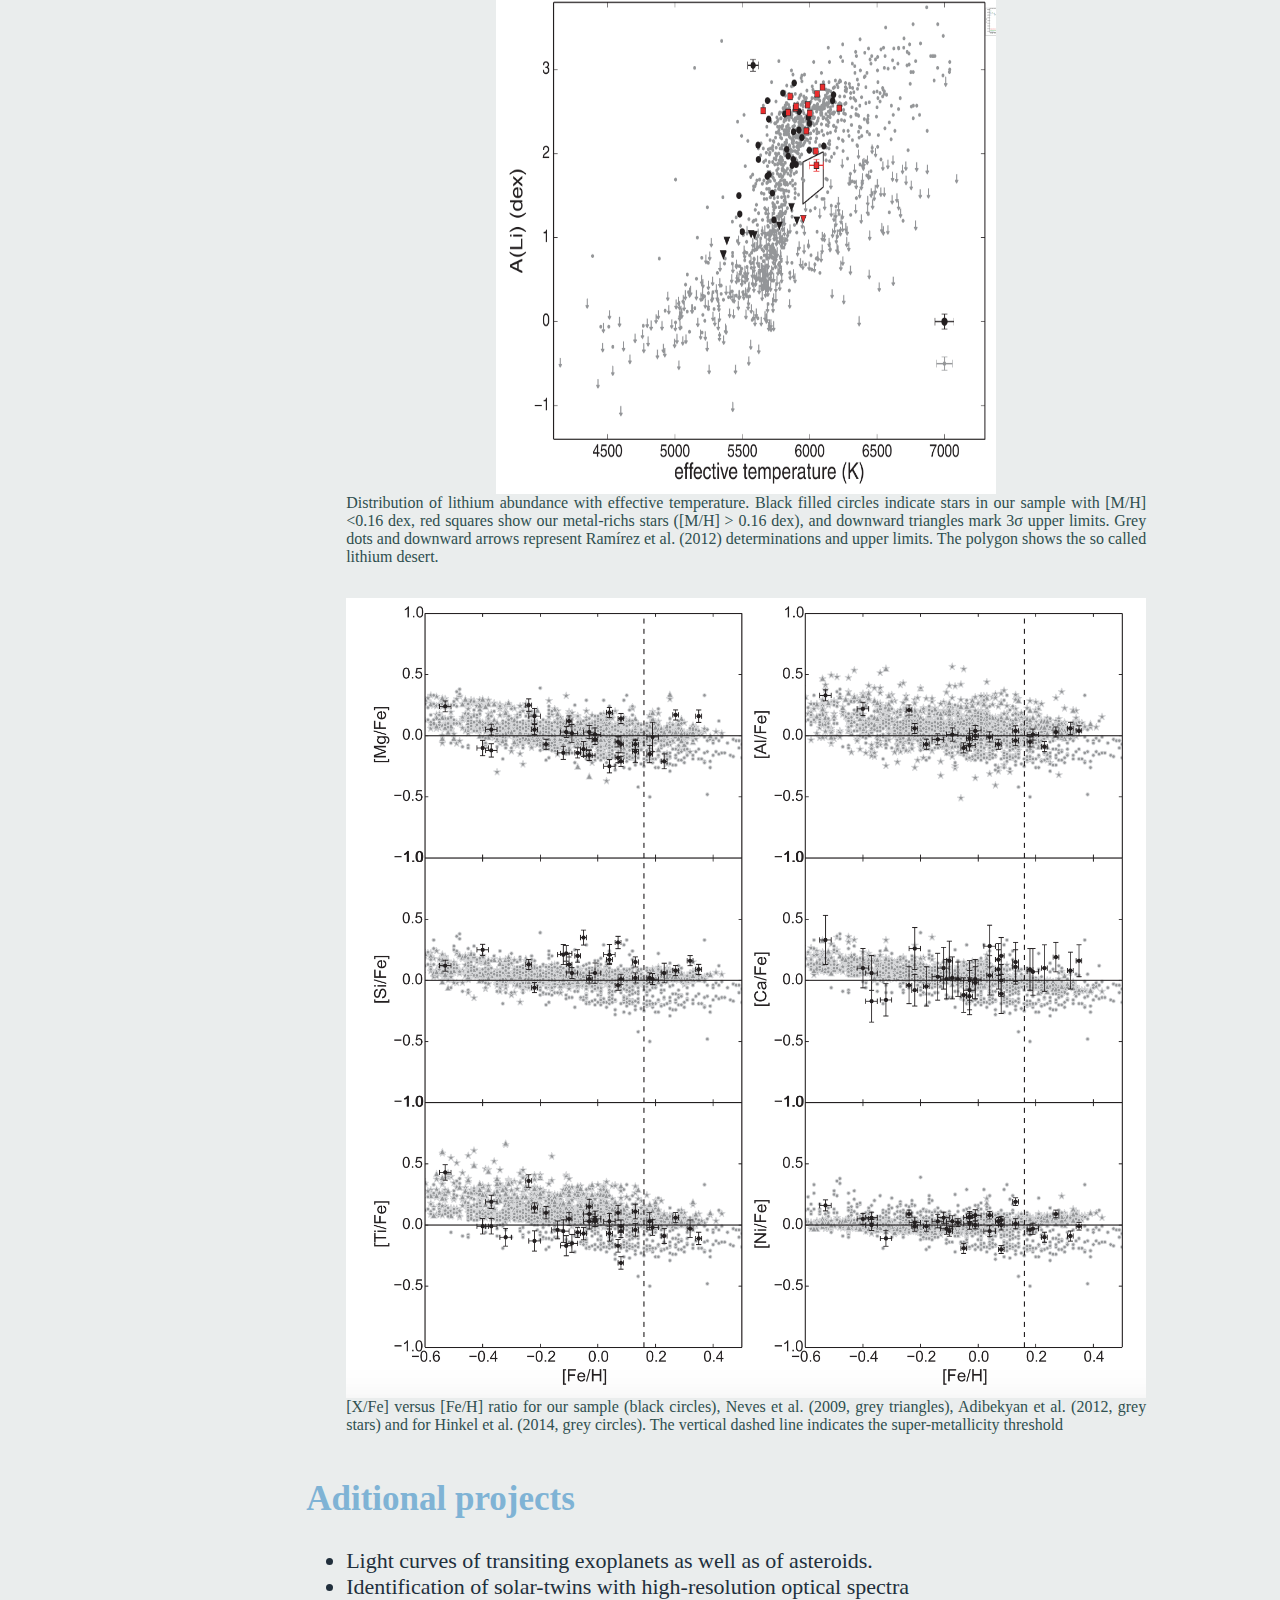
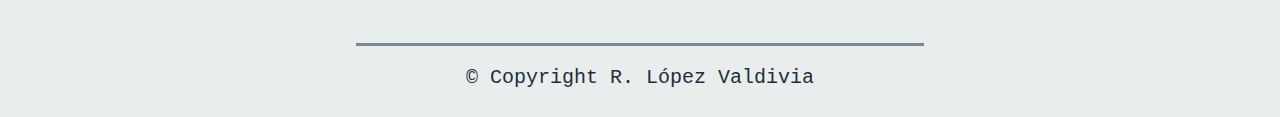
==== commit 0e9bd2c0: "Updated" ====
--- a/research.html
+++ b/research.html
@@ -1,7 +1,7 @@
 <!DOCTYPE html>
 <html lang="en">
 <head>
-<title>CSS Template</title>
+<title>Research</title>
 <meta charset="utf-8">
 <meta name="viewport" content="width=device-width, initial-scale=1">
 <!doctype html>
@@ -53,7 +53,7 @@
 
 <article>
 
-<h2 style="font-size:35px;font-family:palatino;"> Young Stellar Objects</h2> <br>
+<h2 style="font-size:35px;font-family:palatino;"> Young Stellar Objects</h2>
 <p>The young stellar objects (YSOs) are stars at an early stage of evolution, and their
 properties have a dominant impact on planet formation. Characterizing
 and understanding YSOs help us to improve our knowledge of star and
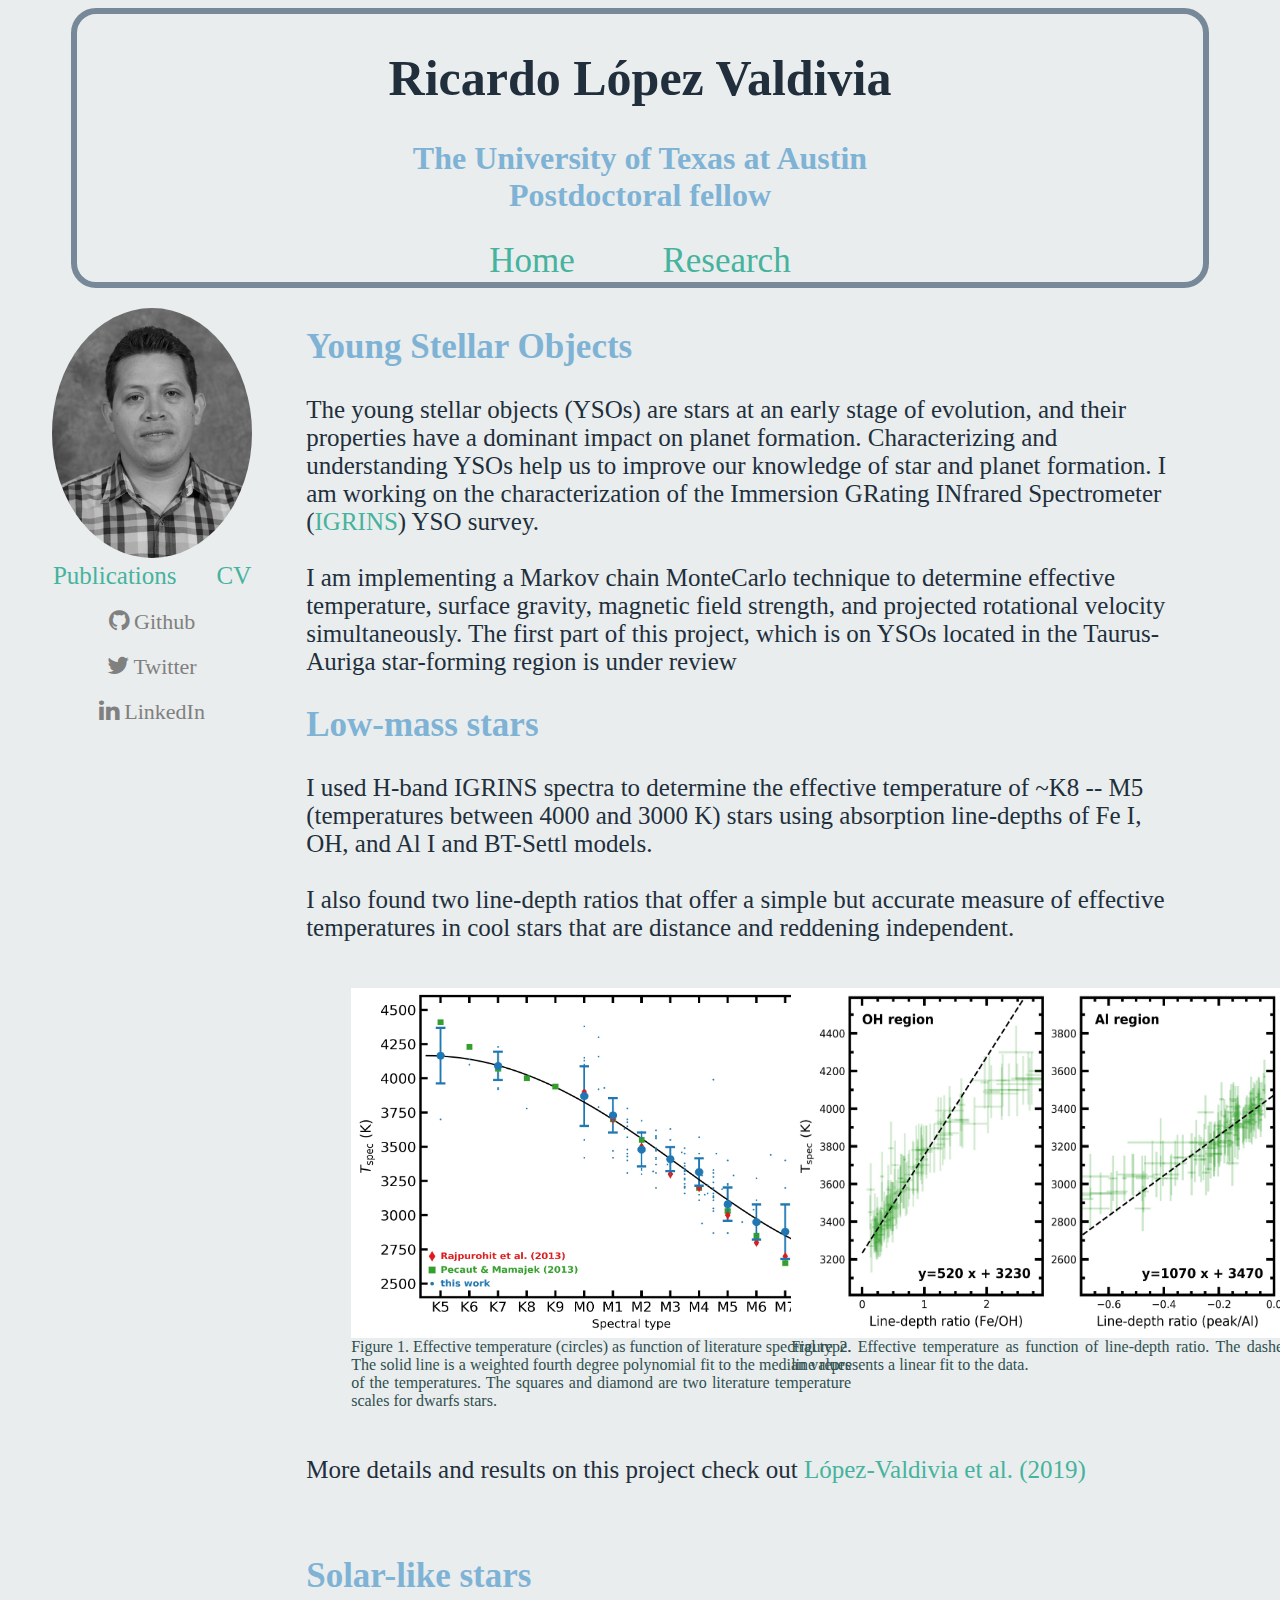
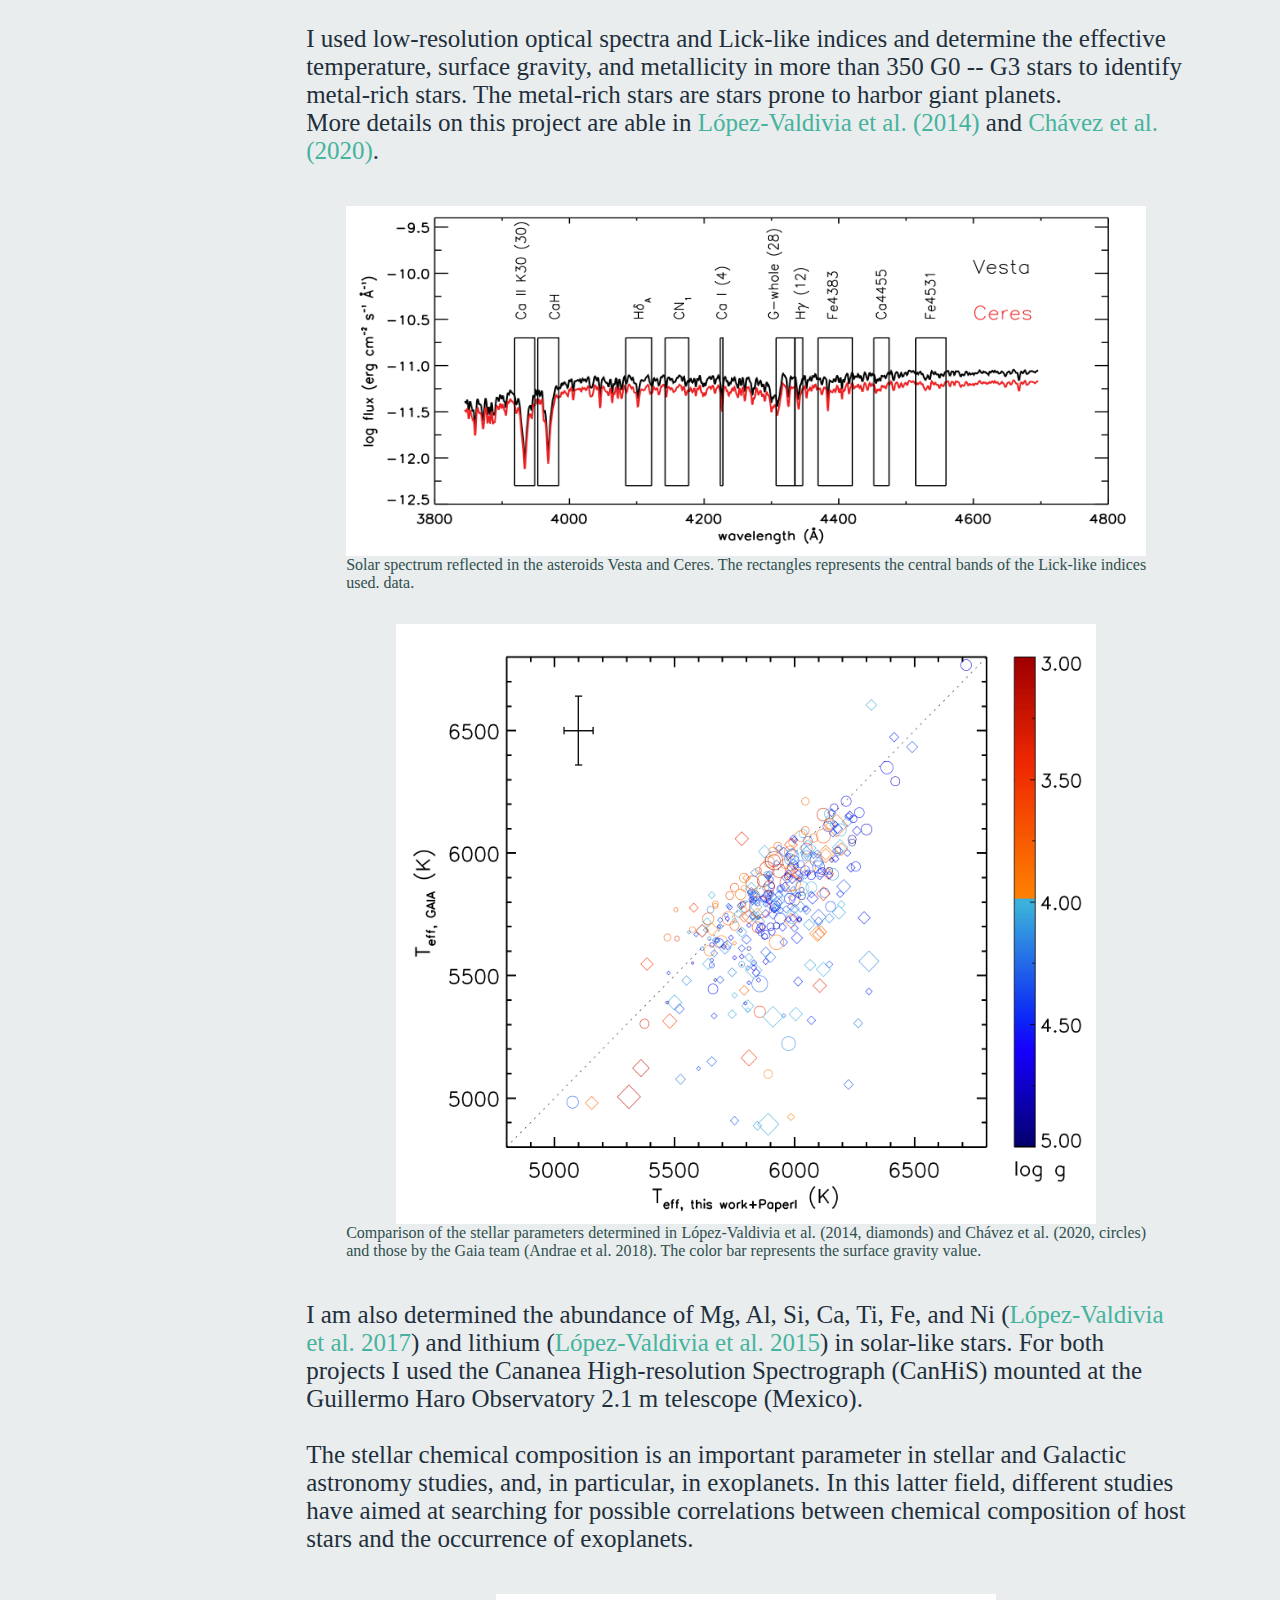
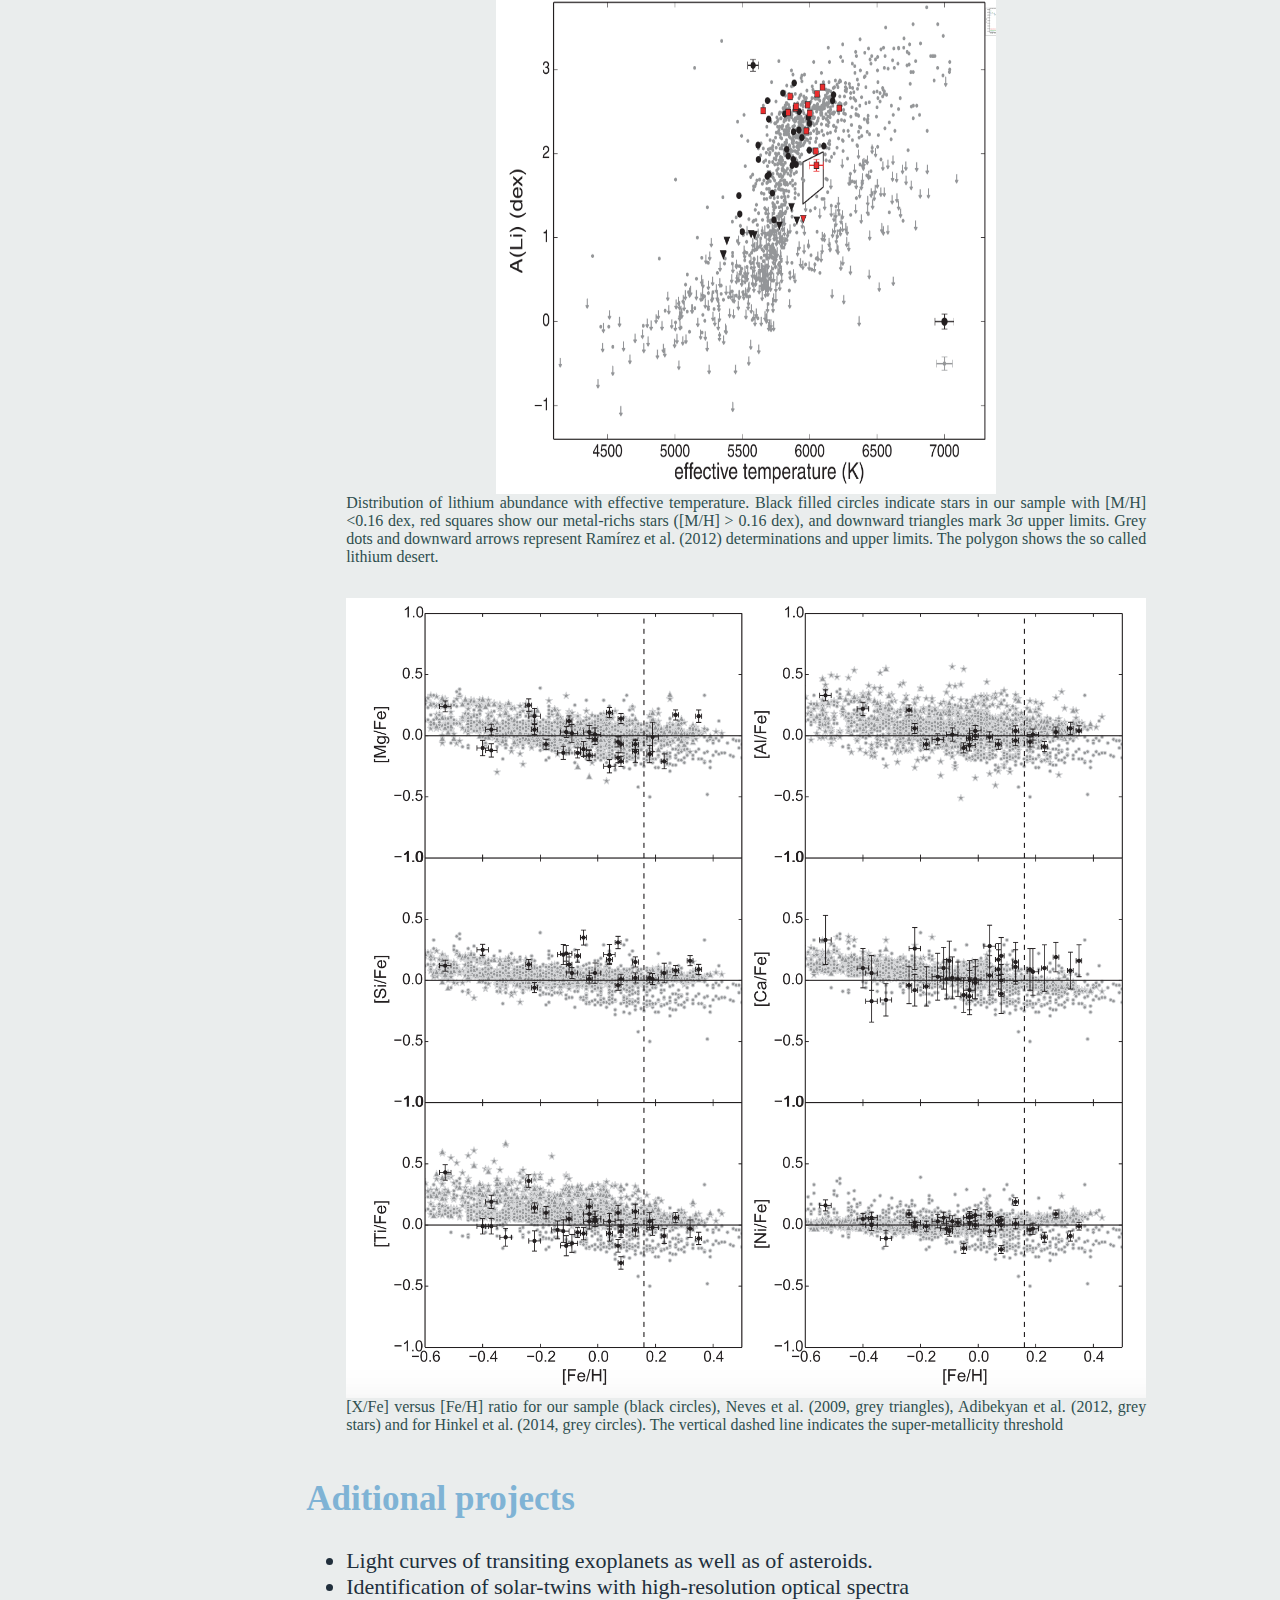
==== commit 21081d08: "Update" ====
--- a/research.html
+++ b/research.html
@@ -192,10 +192,6 @@
 </section>
 
 
-<div class= "footer">
-<hr class="small">
-<p style="font-family:courier; font-size:20px;">&copy; Copyright R. López Valdivia </p>
-</div>
 
 </body>
 </html>
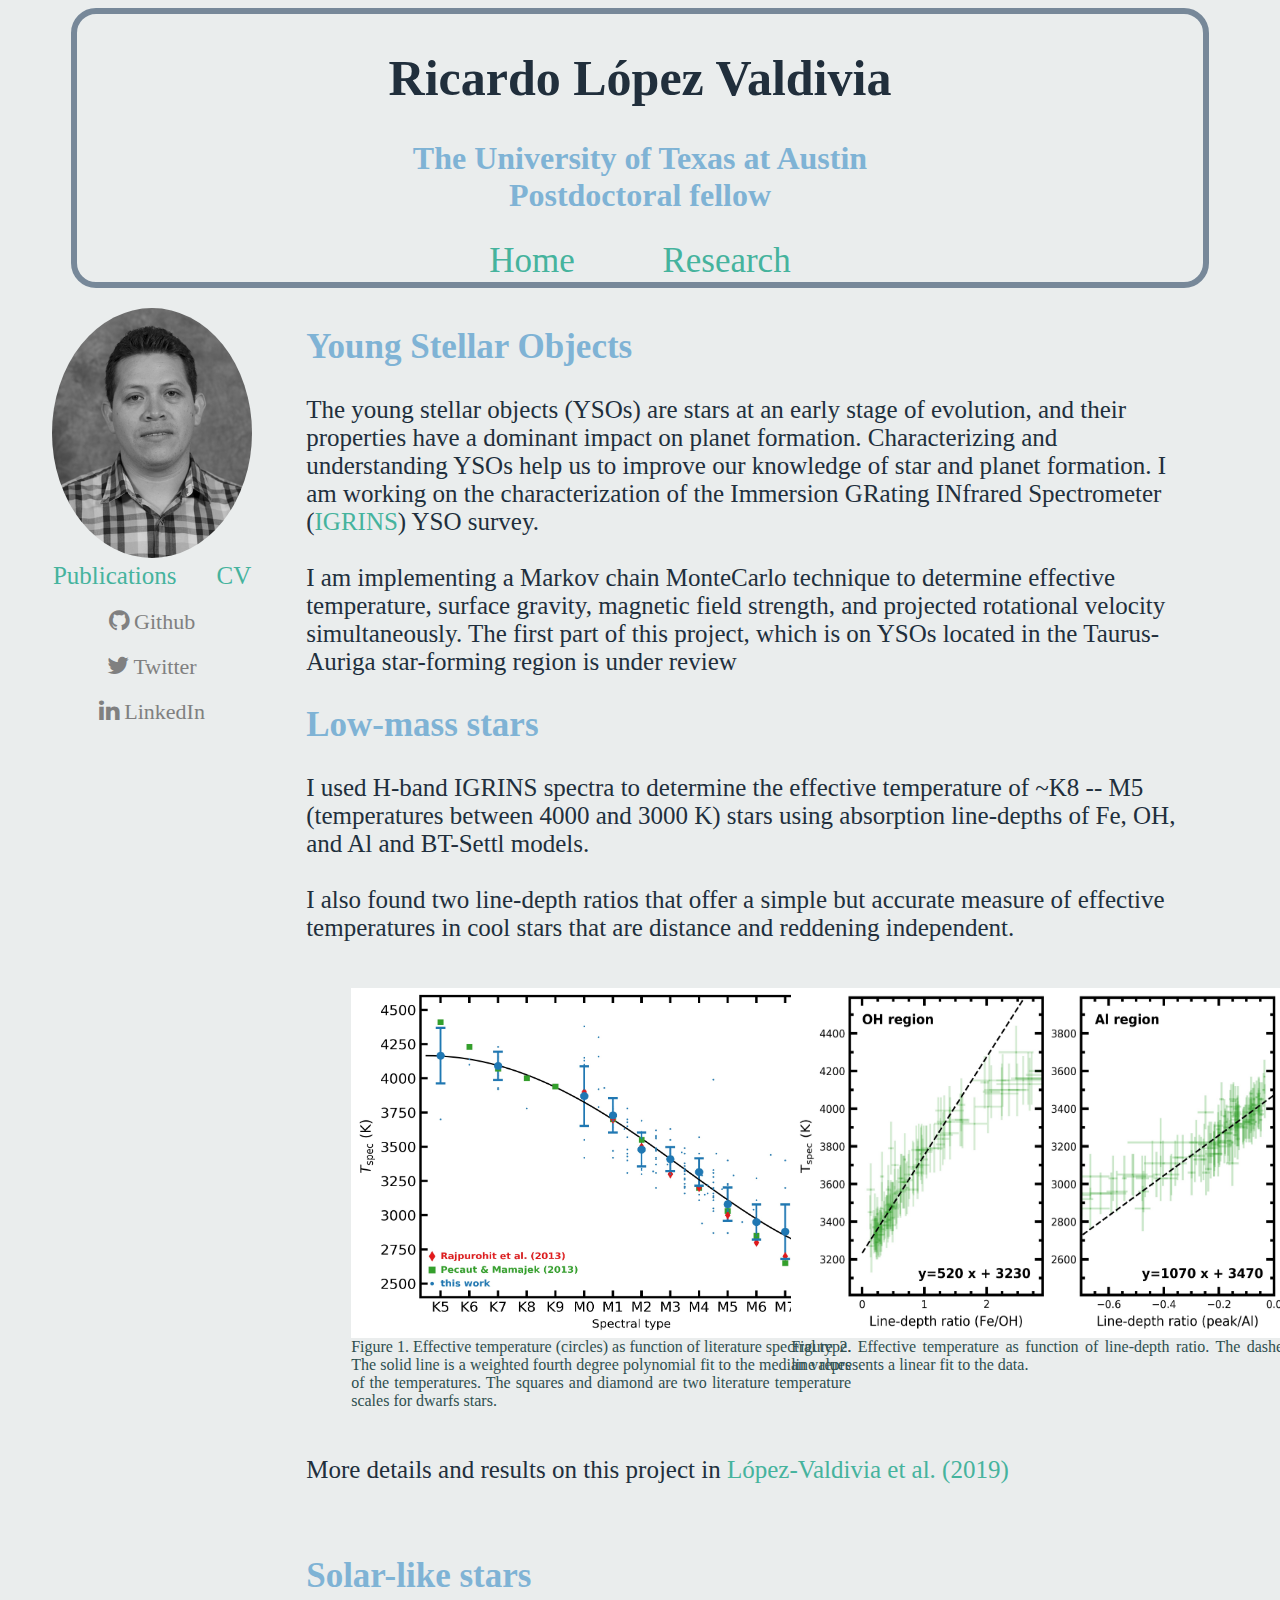
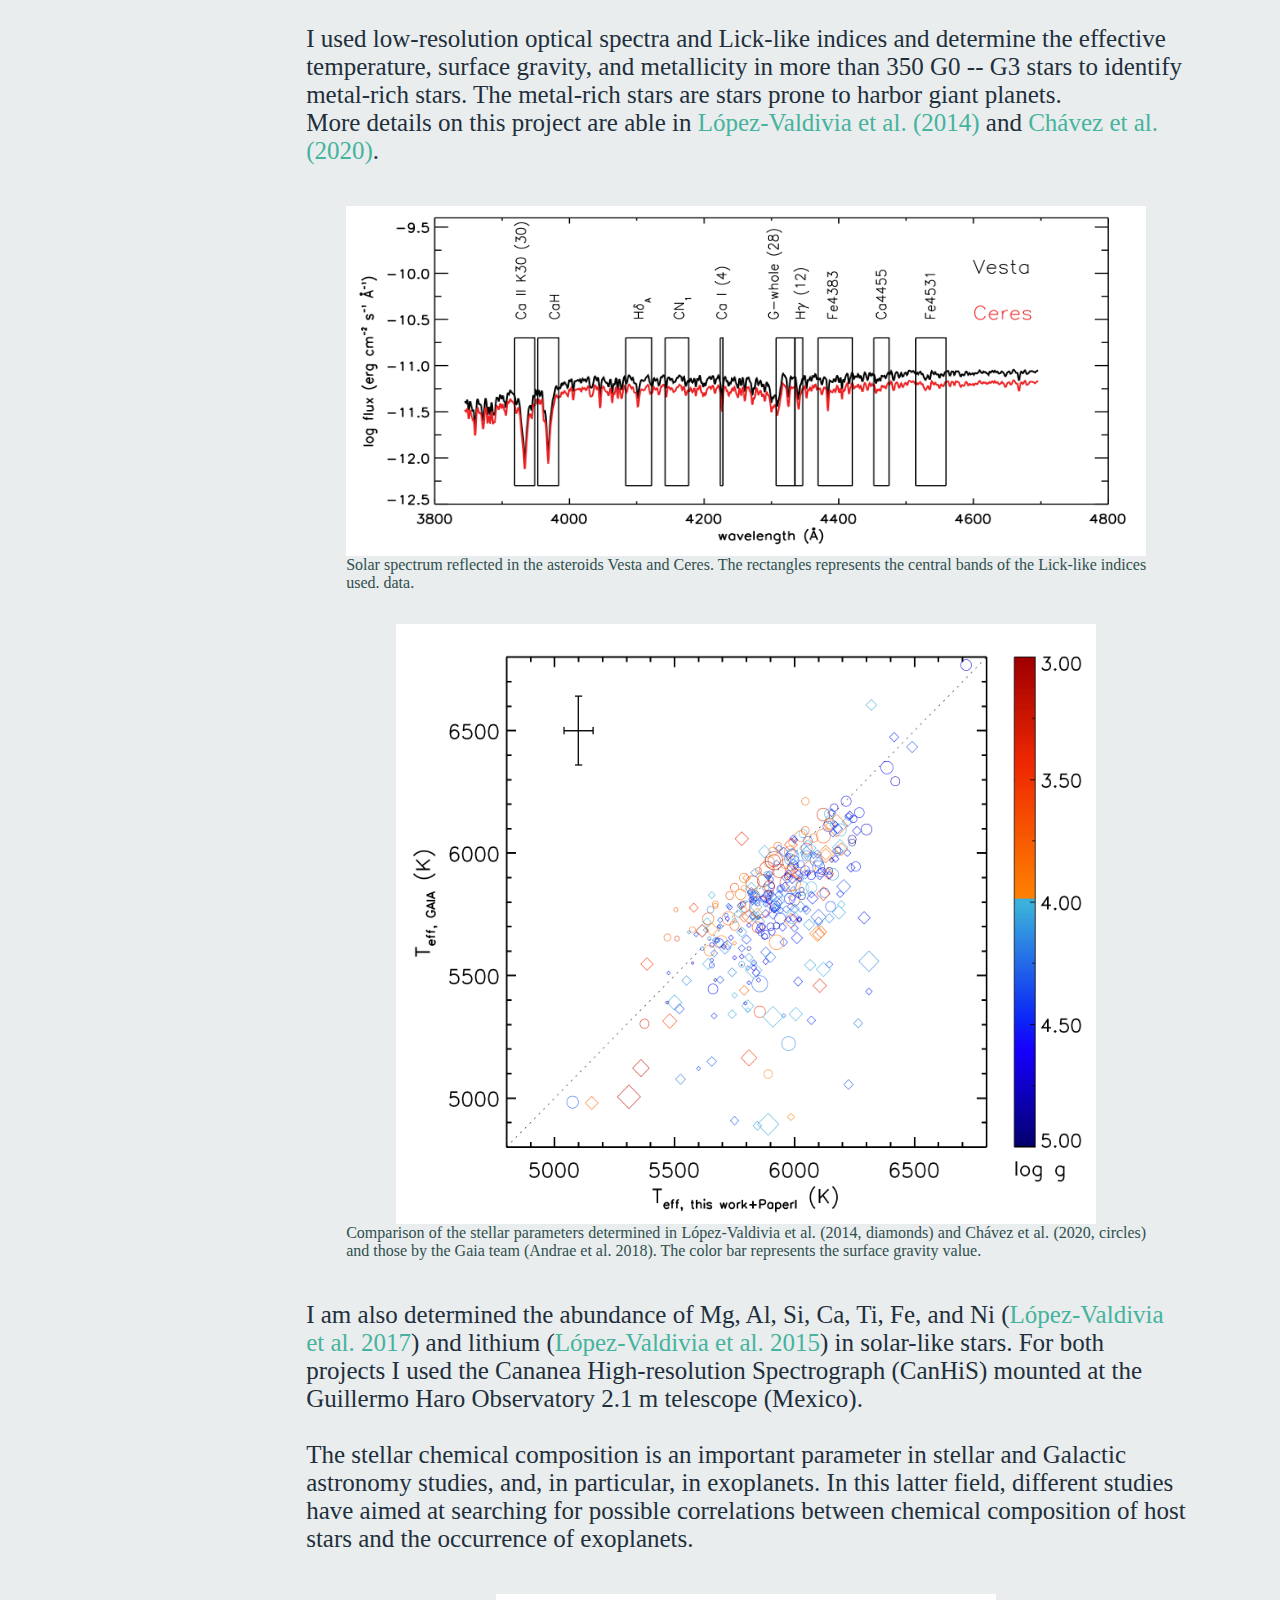
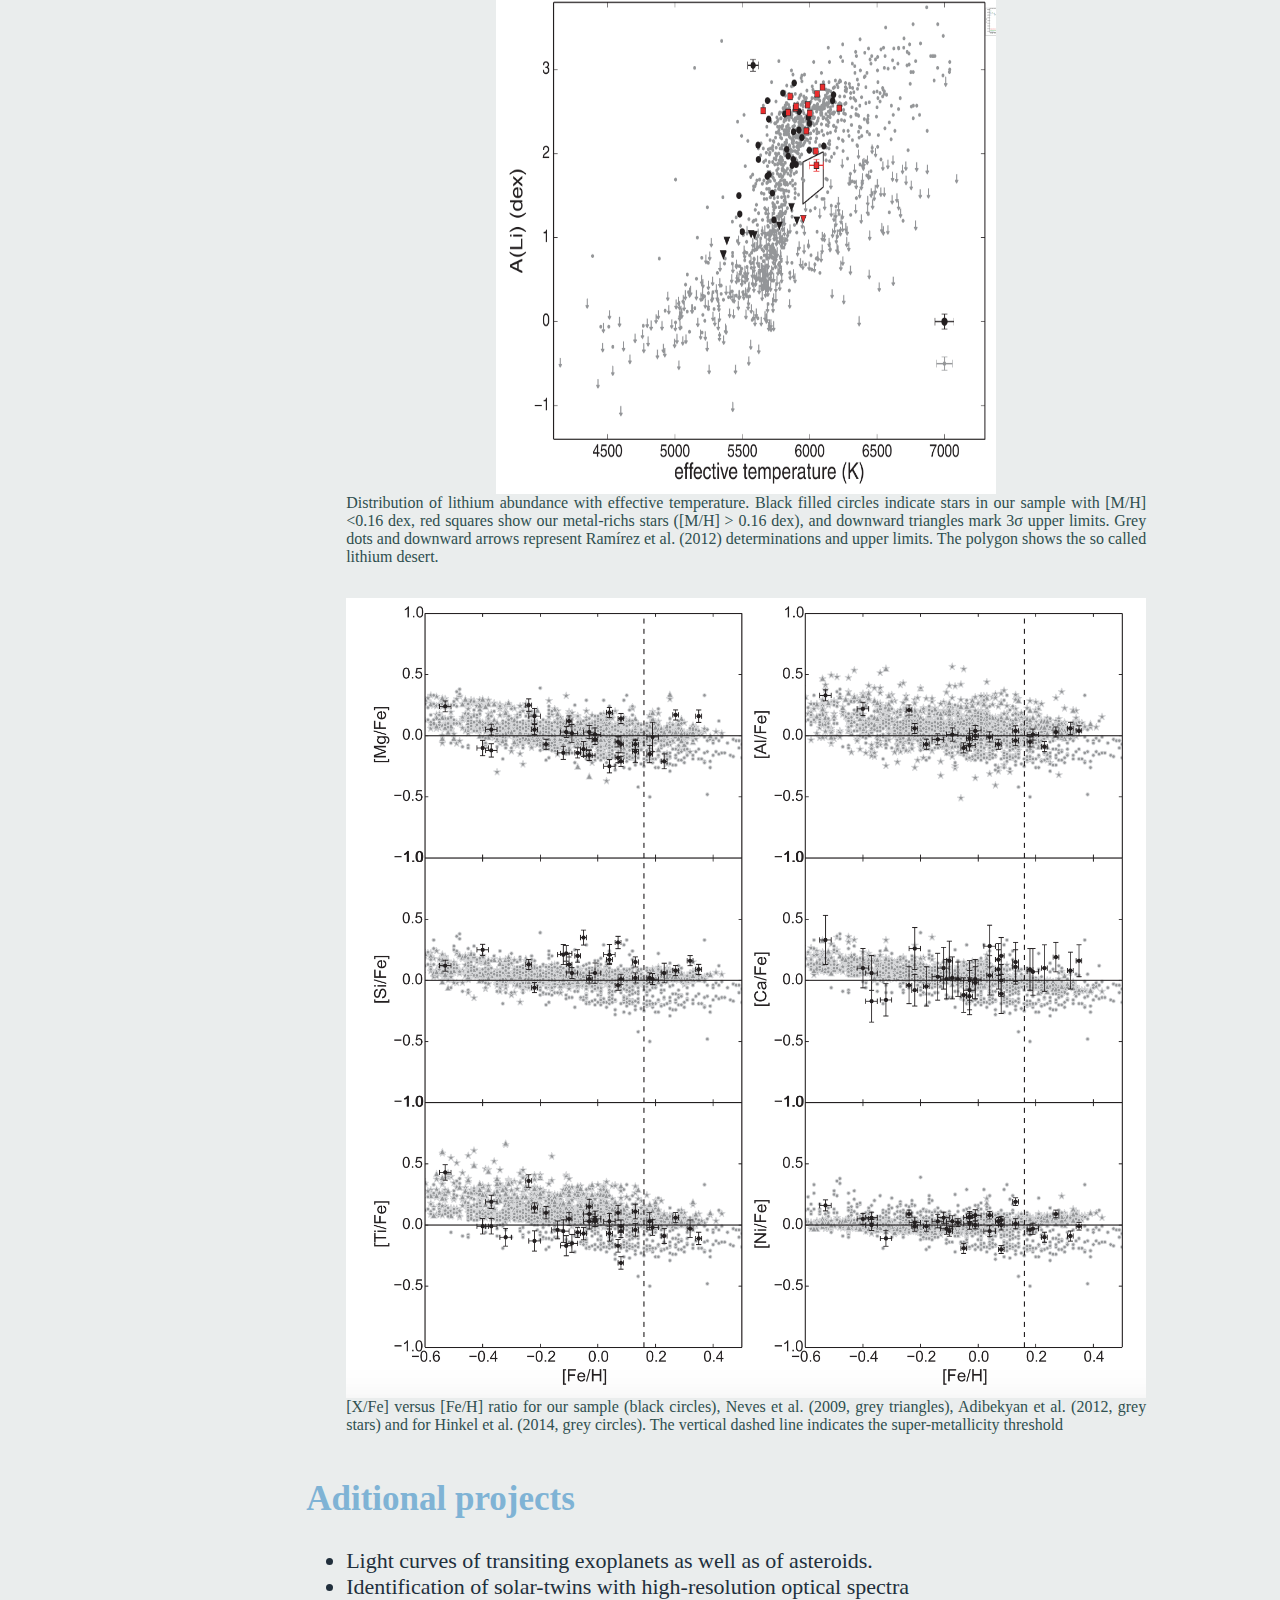
==== commit 85a0b13d: "Updated" ====
--- a/research.html
+++ b/research.html
@@ -66,7 +66,9 @@
 
 <h2 style="font-size:35px;font-family:palatino;">Low-mass stars</h2>
 <p>
-I used H-band IGRINS spectra to determine the effective temperature of ~K8 -- M5 (temperatures between 4000 and 3000 K) stars using absorption line-depths of Fe I, OH, and Al I and BT-Settl models.<br><br>
+I used H-band IGRINS spectra to determine the effective temperature of
+~K8 -- M5 (temperatures between 4000 and 3000 K) stars using
+absorption line-depths of Fe, OH, and Al and BT-Settl models.<br><br>
 
 I also found two line-depth ratios that offer a simple but accurate measure of effective temperatures in cool stars that are distance and reddening independent. 
 
@@ -95,7 +97,7 @@
 </div>
 </div>
 <p>
-More details and results on this project check out <a
+More details and results on this project in <a
 href='https://ui.adsabs.harvard.edu/abs/2019ApJ...879..105L/abstract'
 target='blank'>López-Valdivia et al. (2019)</a> 
 
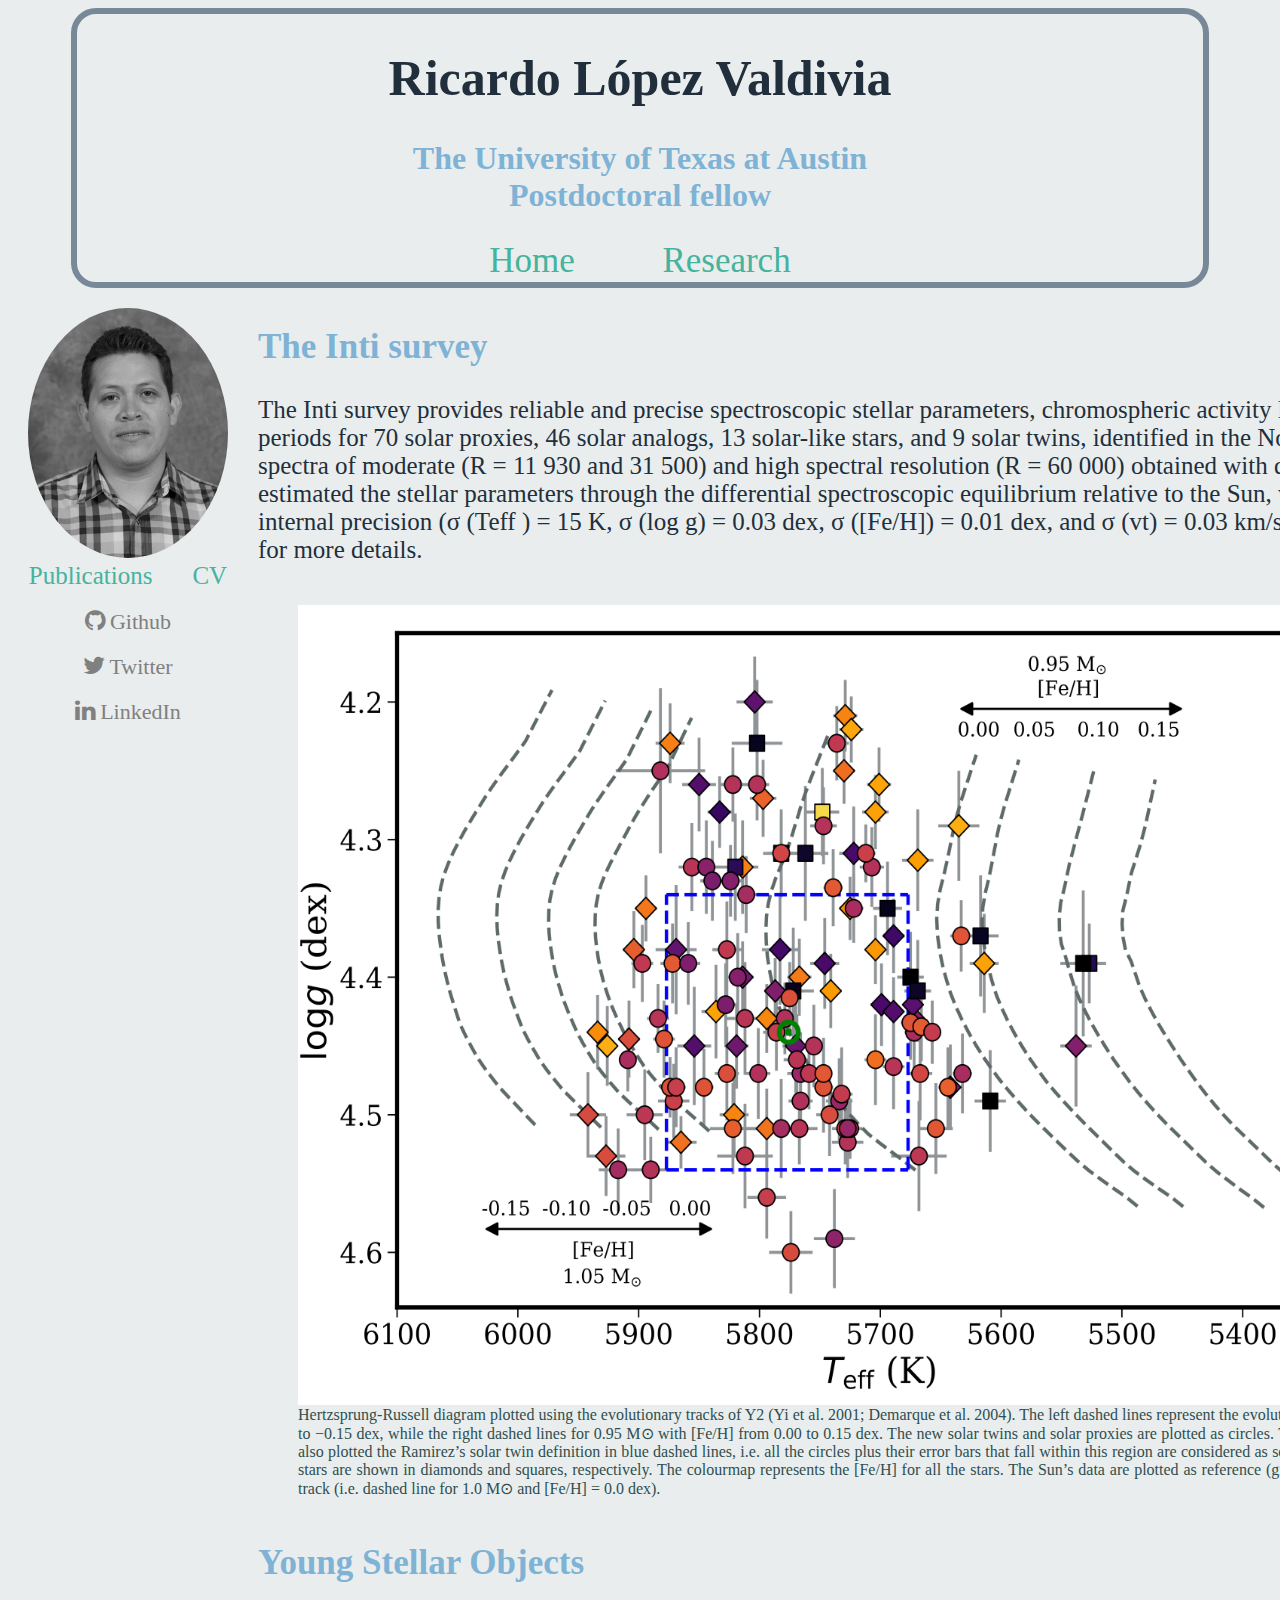
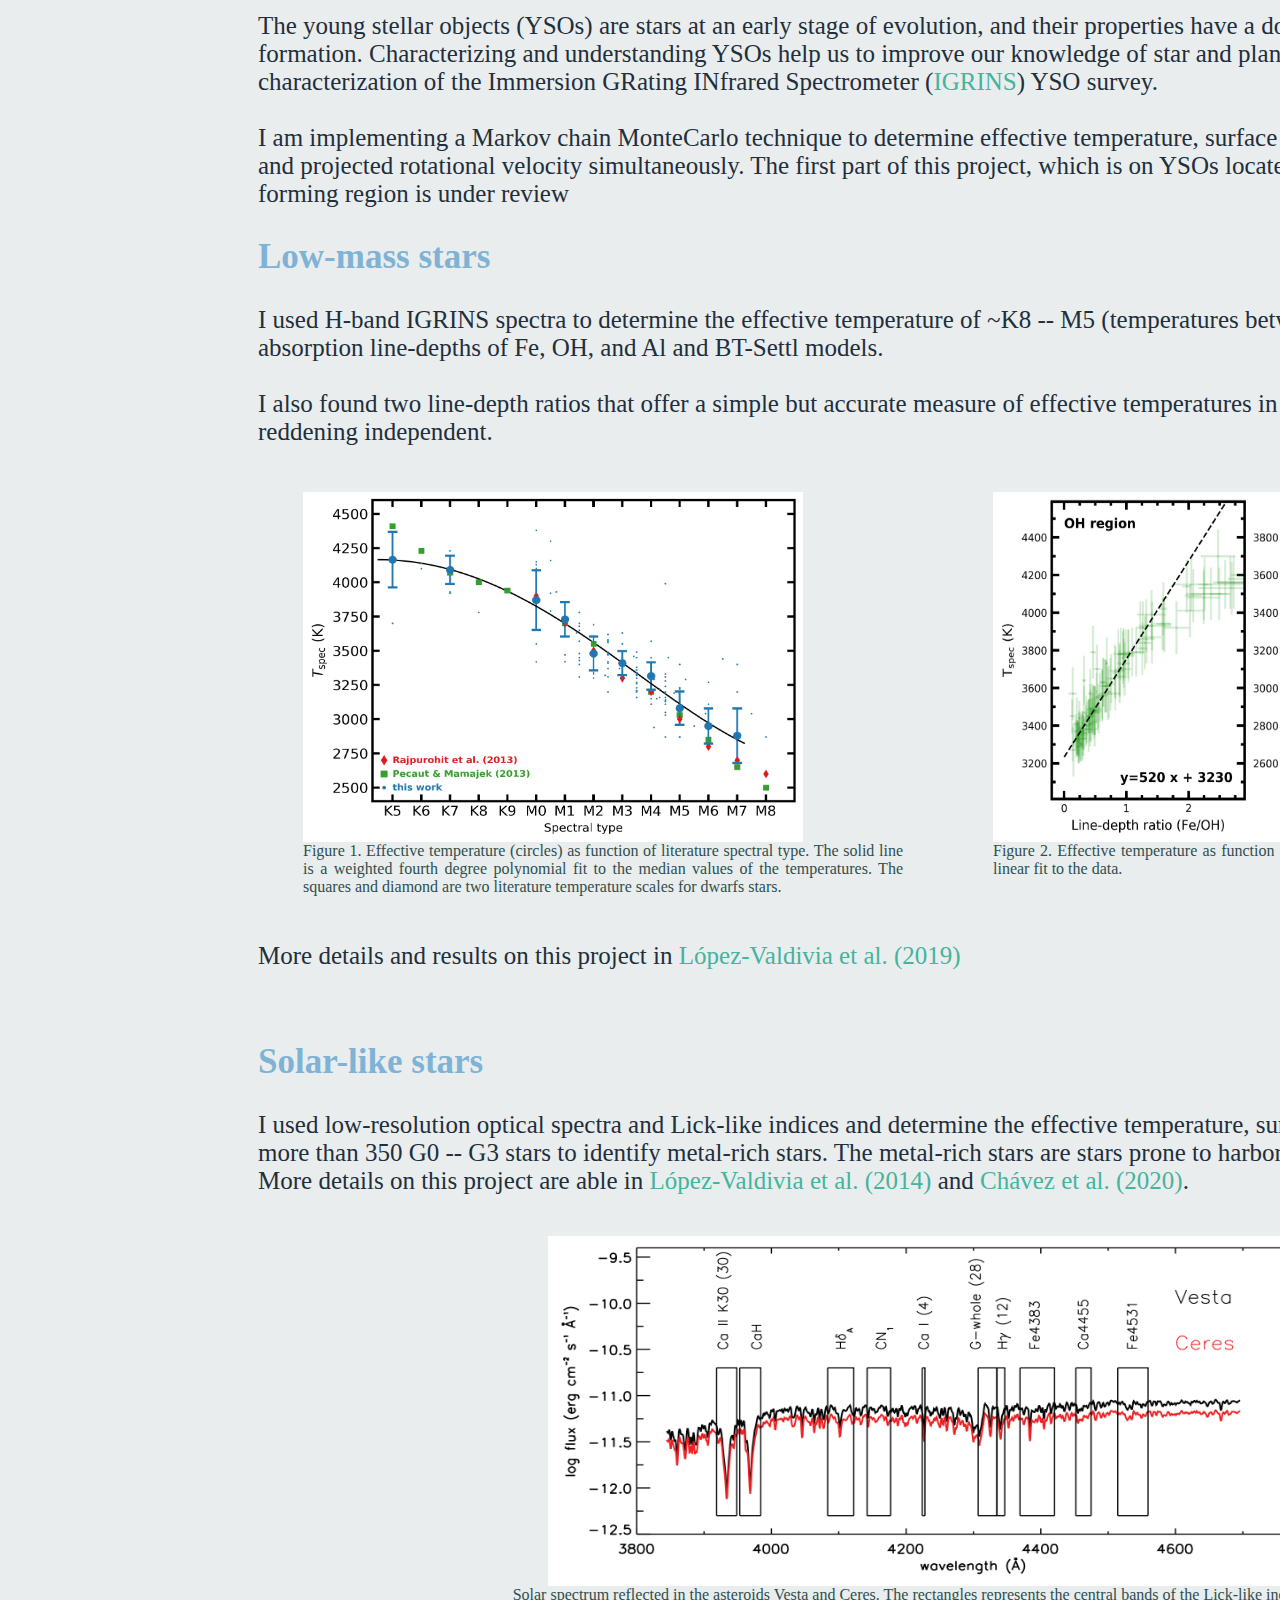
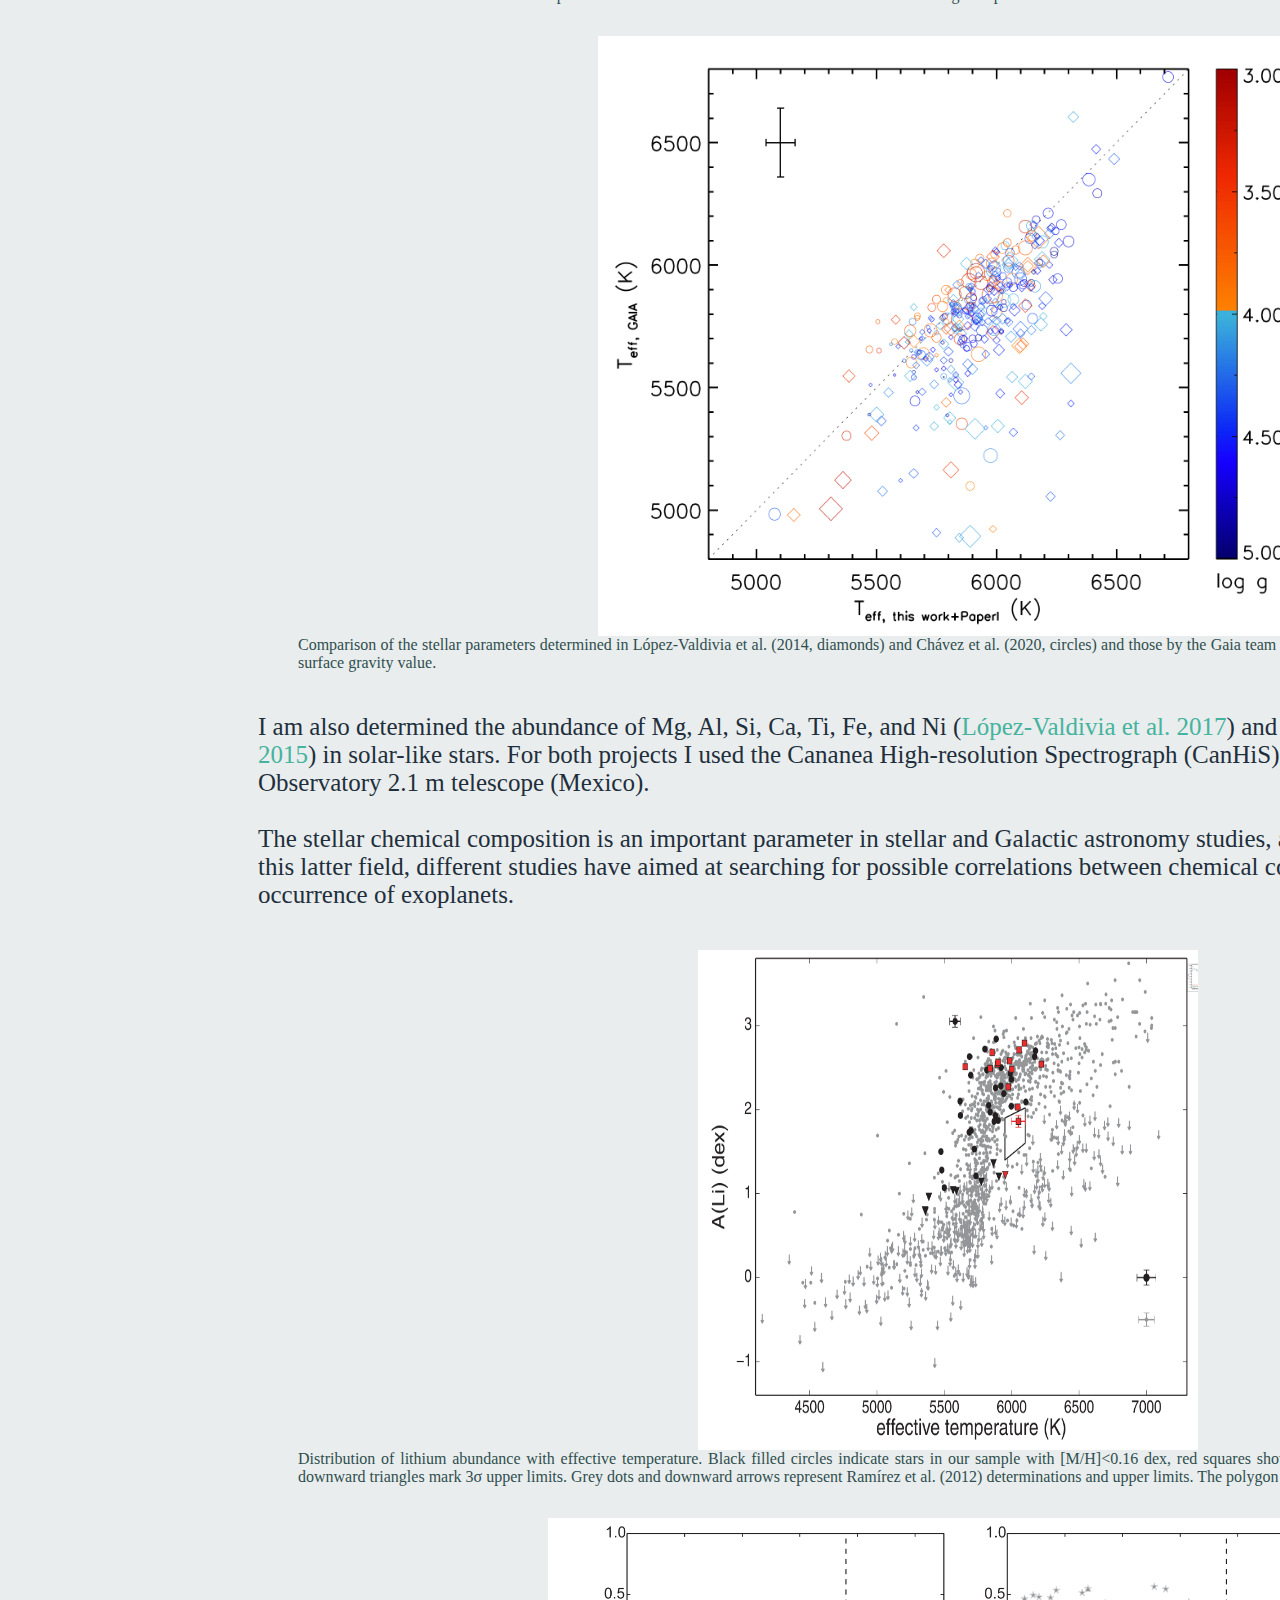
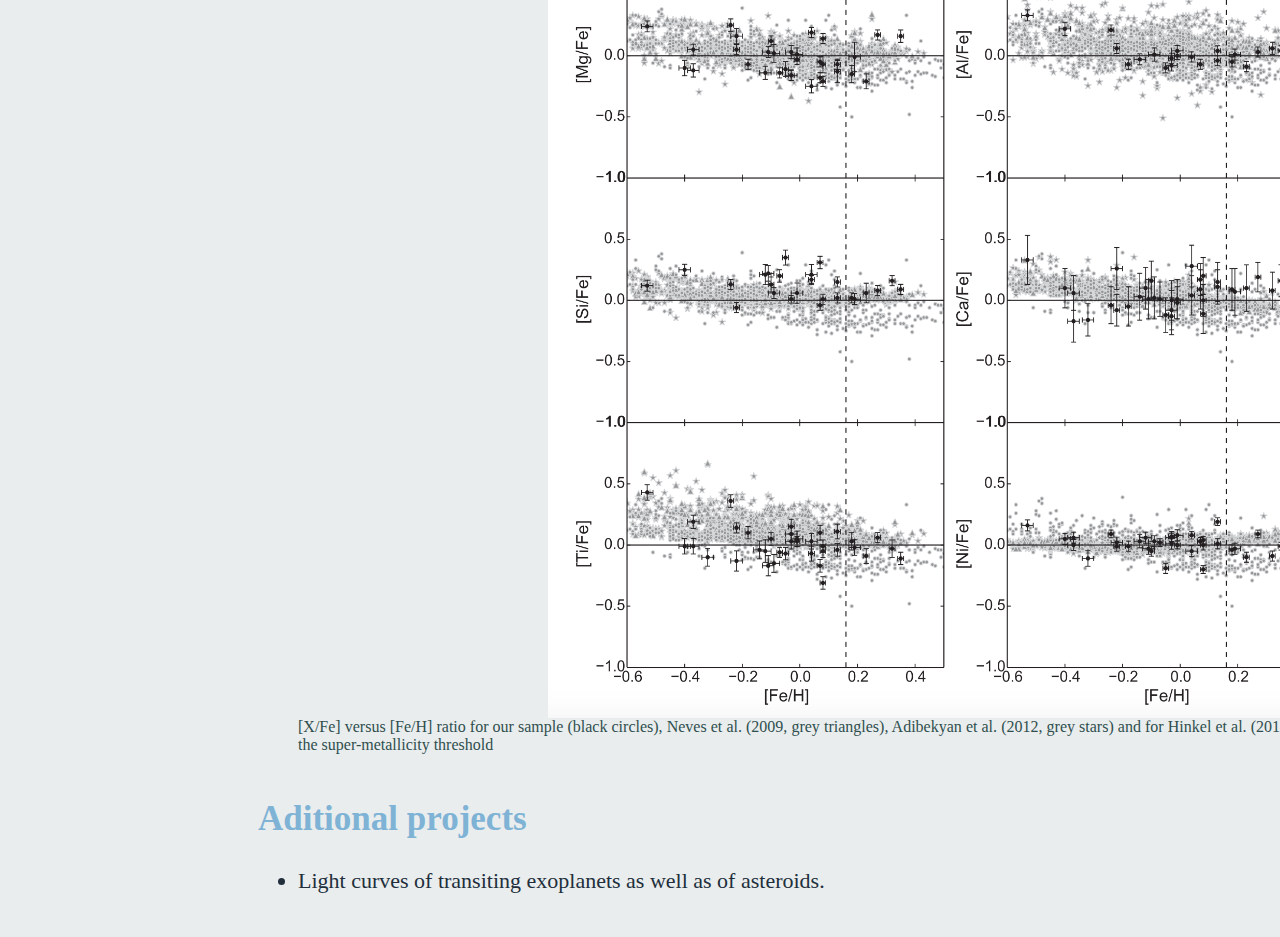
==== commit 26c2d3b9: "Updated" ====
--- a/research.html
+++ b/research.html
@@ -35,7 +35,7 @@
   <nav>
   <center>
    <img src='pics/me-bw.jpg' alt:"photo of me" width="200" height="250"><br>
-<a href="https://ui.adsabs.harvard.edu/public-libraries/Tk44fOp6SC6PSocetpSF9g" target='_blank' style="font-size:25px">Publications</a>  &nbsp;&nbsp;    &nbsp;&nbsp;  &nbsp;&nbsp; <a href="cv_brevejul.pdf" target='_blank' style="font-size:25px">CV</a> </center> 
+<a href="https://ui.adsabs.harvard.edu/public-libraries/Tk44fOp6SC6PSocetpSF9g" target='_blank' style="font-size:25px">Publications</a>  &nbsp;&nbsp;    &nbsp;&nbsp;  &nbsp;&nbsp; <a href="cv.pdf" target='_blank' style="font-size:25px">CV</a> </center> 
 <br>
 <center>
 <a href="https://github.com/rlopezvaldivia" target='_blank'>
@@ -53,6 +53,27 @@
 
 <article>
 
+
+<!-- Seccion de gemelos solares -->
+
+<h2 style="font-size:35px;font-family:palatino;">The Inti survey</h2>
+
+<p>
+The Inti survey provides reliable and precise spectroscopic stellar parameters, chromospheric activity levels, and photometric rotational periods for 70 solar proxies, 46 solar analogs, 13 solar-like stars, and 9 solar twins, identified in the Northern Hemisphere. We used spectra of moderate (R = 11 930 and 31 500) and high spectral resolution (R = 60 000) obtained with different spectrographs. We estimated the stellar parameters through the differential spectroscopic equilibrium relative to the Sun, which allow us to achieve a high internal precision (&sigma; (Teff ) = 15 K, &sigma; (log g) = 0.03 dex, &sigma; ([Fe/H]) = 0.01 dex, and &sigma; (vt) = 0.03 km/s). Check <a href='https://ui.adsabs.harvard.edu/abs/2021MNRAS.504.1873Y/abstract'
+target='blank'>Yana Galarza et al. (2021)</a>  for more details.
+</p>
+
+<center>
+<figure>
+<img src='pics/inti.png' alt:"photo of me" width="1300" height= "800"
+style="border-radius:0%">
+<figcaption style="color: #2F4F4F;"> Hertzsprung-Russell diagram plotted using the evolutionary tracks of Y2 (Yi et al. 2001; Demarque et al. 2004). The left dashed lines represent the evolutionary tracks for 1.05 M⊙ with [Fe/H] from 0.00 to −0.15 dex, while the right dashed lines for 0.95 M⊙ with [Fe/H] from 0.00 to 0.15 dex. The new solar twins and solar proxies are plotted as circles. To differentiate solar twins from solar proxies we also plotted the Ramirez’s solar twin definition in blue dashed lines, i.e. all the circles plus their error bars that fall within this region are considered as solar twins. The solar analogues and the solar-type stars are shown in diamonds and squares, respectively. The colourmap represents the [Fe/H] for all the stars. The Sun’s data are plotted as reference (green solar standard symbol) with its evolutionary track (i.e. dashed line for 1.0 M⊙ and [Fe/H] = 0.0 dex).
+</figcaption>
+</figure>
+</center>
+
+
+<!-- Seccion objetos estelares jovenes -->
 <h2 style="font-size:35px;font-family:palatino;"> Young Stellar Objects</h2>
 <p>The young stellar objects (YSOs) are stars at an early stage of evolution, and their
 properties have a dominant impact on planet formation. Characterizing
@@ -64,6 +85,9 @@
 region is under review
 </p>
 
+
+<!-- Seccion de estrellas de baja mas-->
+<!-- ----------------------------- -->
 <h2 style="font-size:35px;font-family:palatino;">Low-mass stars</h2>
 <p>
 I used H-band IGRINS spectra to determine the effective temperature of
@@ -181,13 +205,14 @@
 </center>
 
 
+
+
 <h2 style="font-size:35px;font-family:palatino;">Aditional
 projects</h2>
 <p>
 <ul>
 <li>Light curves of transiting exoplanets as well as of
   asteroids.</li>
-<li>Identification of solar-twins with high-resolution optical spectra</li>
 </ul>  
 </p>
 </article>
